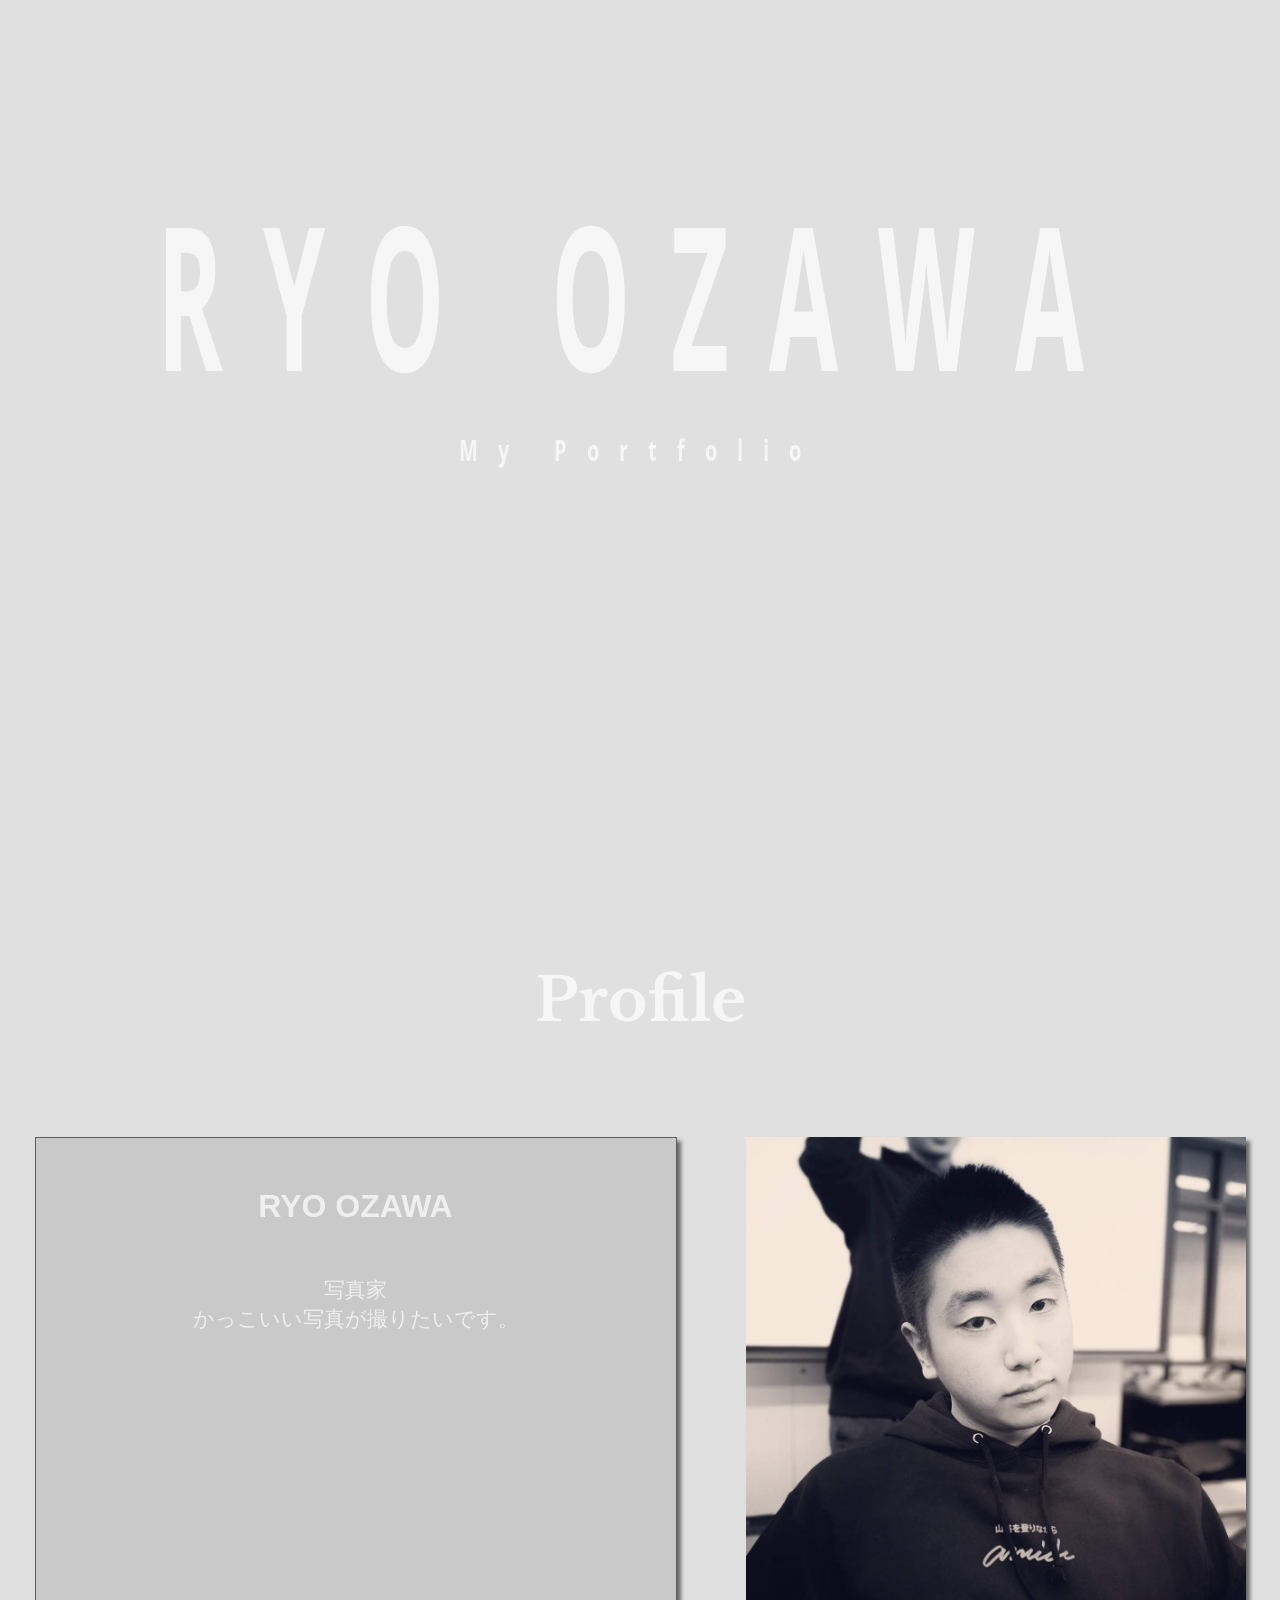
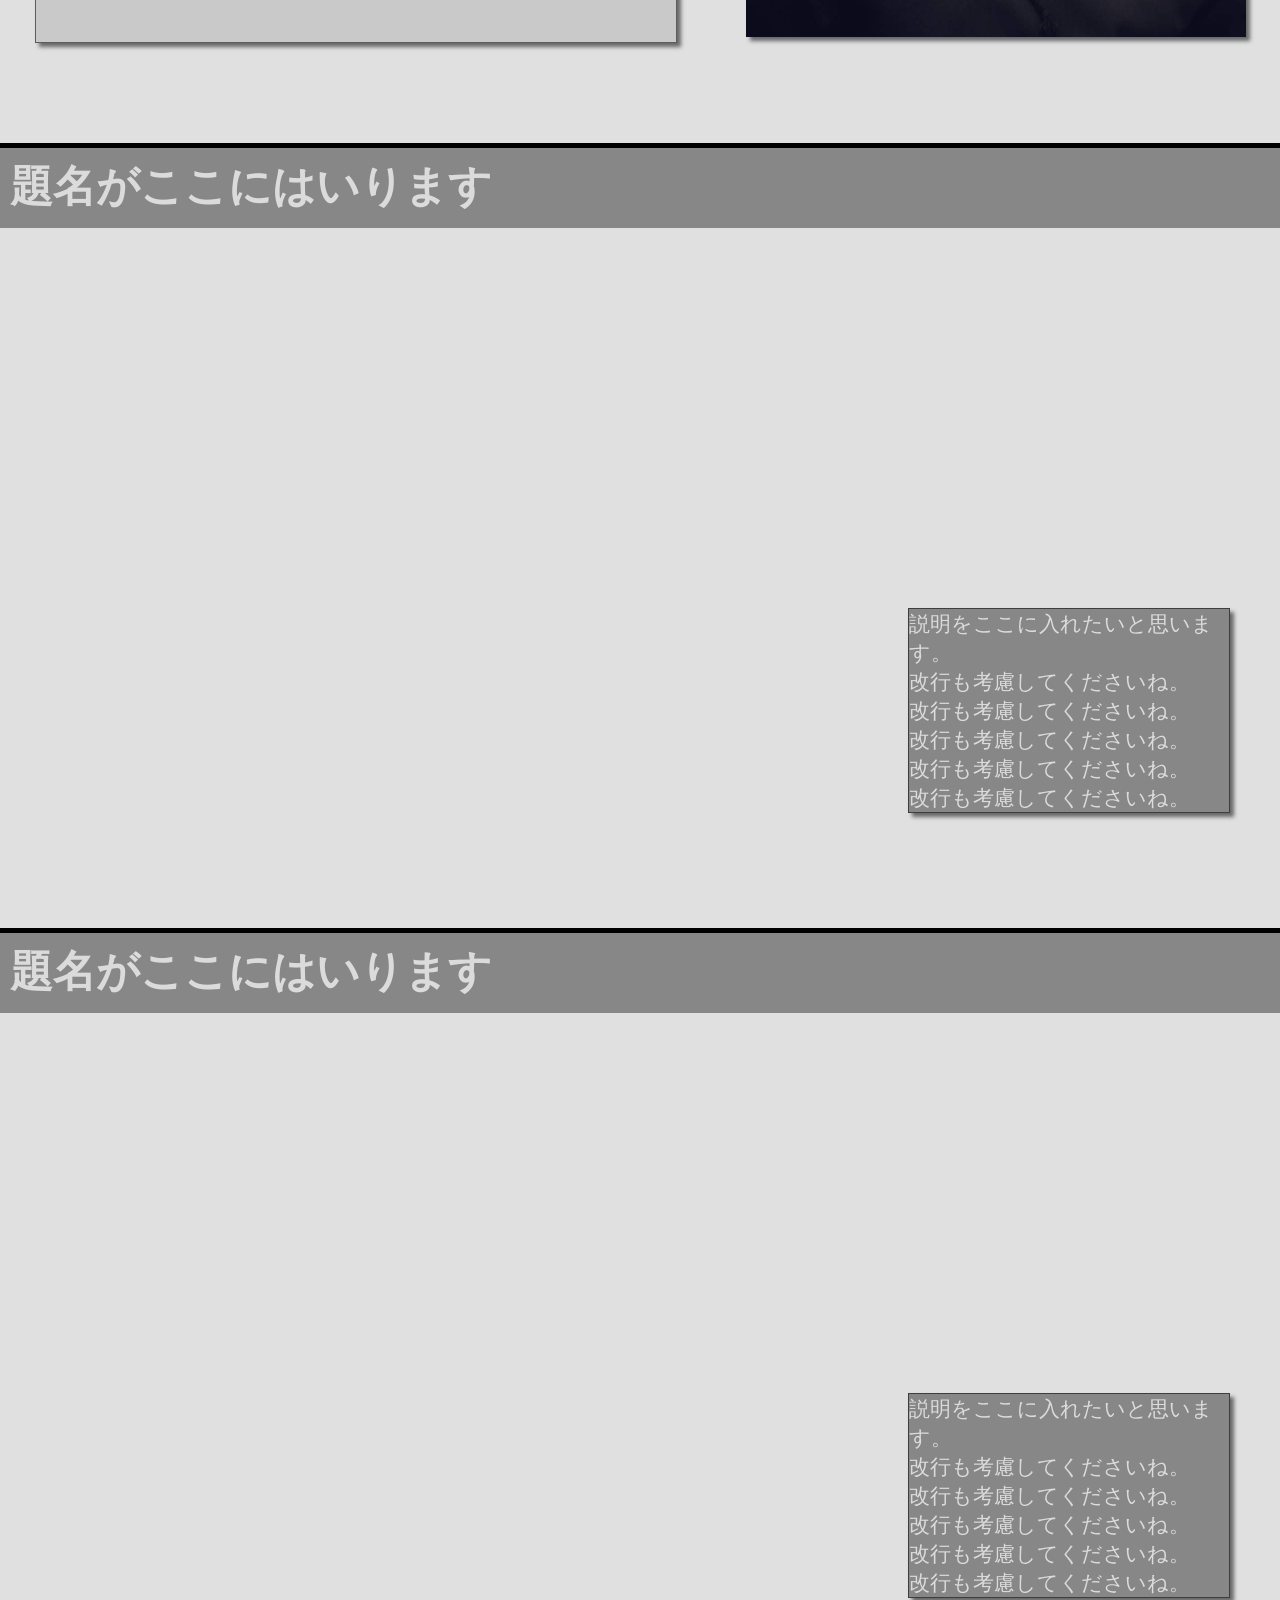
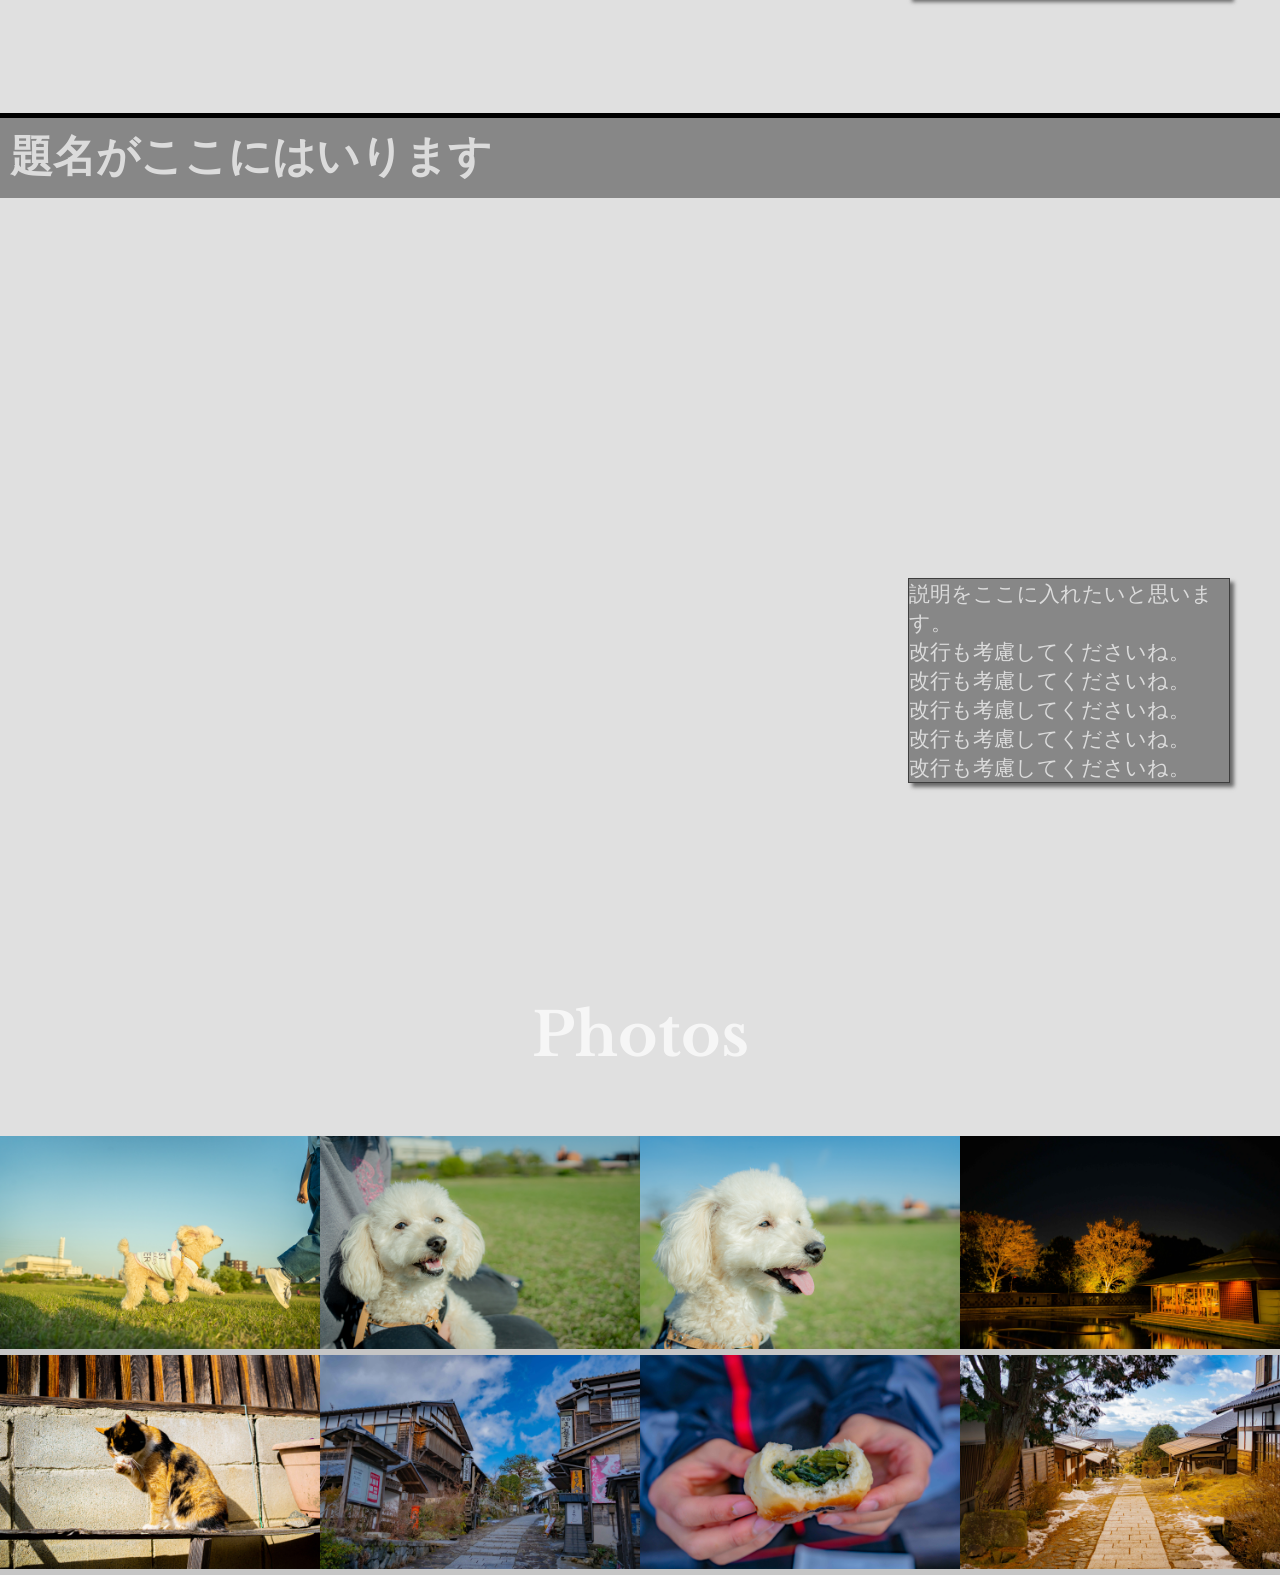
==== index.html @ caf6fca6 "test5" ====
<!DOCTYPE html>
<html lang="ja">

<head>
    <meta charset="UTF-8">
    <meta name="viewport" content="width=device-width, initial-scale=1">
    <title>Portfolio</title>
    <link rel="stylesheet" href="css/style.css">
    <link href="css/lightbox.css" rel="stylesheet" />
    <link rel="preconnect" href="https://fonts.googleapis.com">
    <link rel="preconnect" href="https://fonts.gstatic.com" crossorigin>
    <link href="https://fonts.googleapis.com/css2?family=Open+Sans+Condensed:wght@300&family=Otomanopee+One&display=swap" rel="stylesheet">
    <link rel="preconnect" href="https://fonts.googleapis.com">
<link rel="preconnect" href="https://fonts.gstatic.com" crossorigin>
<link href="https://fonts.googleapis.com/css2?family=Libre+Baskerville:ital@1&family=Open+Sans+Condensed:wght@300&family=Otomanopee+One&display=swap" rel="stylesheet">

<!-- jQuery -->
<script src="./js/jquery-3.6.0.min.js"></script>
<!-- custom script -->
    </head>

<body>
    <header>
        

    </header>
    <main>

        <div class="fixed name">
            <h1> RYO OZAWA</h1>
            <h2> My Portfolio</h2>
        </div>

        <div class="profile">
            <div class="title">
                <h1>Profile</h1>
            </div>
            <div class="contents">
                <div class="text">
                    <h2>RYO OZAWA </h2>
                    <p>写真家</p>
                    <p>かっこいい写真が撮りたいです。</p>
                </div>
                <div class="photo">
                    <img src="img/zawa_face.jpg" width="500vw" height="500vw">
                </div>
            </div>

        </div>

        <div class="fixed photo photo01">
            <h1>題名がここにはいります</h1>
                <p>説明をここに入れたいと思います。<br>改行も考慮してくださいね。<br>改行も考慮してくださいね。<br>改行も考慮してくださいね。<br>改行も考慮してくださいね。<br>改行も考慮してくださいね。</p>
        </div>

        <div class="fixed photo photo02">
            <h1>題名がここにはいります</h1>
                <p>説明をここに入れたいと思います。<br>改行も考慮してくださいね。<br>改行も考慮してくださいね。<br>改行も考慮してくださいね。<br>改行も考慮してくださいね。<br>改行も考慮してくださいね。</p>
        </div>

        <div class="fixed photo photo03">
            <h1>題名がここにはいります</h1>
                <p>説明をここに入れたいと思います。<br>改行も考慮してくださいね。<br>改行も考慮してくださいね。<br>改行も考慮してくださいね。<br>改行も考慮してくださいね。<br>改行も考慮してくださいね。</p>
        </div>

        <div class="other">
            <div class="title">
                <h1>Photos</h1>
            </div>
            <div class="flex-container">
                <section class="sec-wide">
                    <a href="img/img1.jpg" data-lightbox="image-1" data-title="My caption">
                        <img src="img/img1.jpg">
                    </a>
                </section>
                <section id="sec2">
                    <img src="img/img2.jpg">
                </section>
                <section id="sec3">
                    <img src="img/img3.jpg">
                </section>
                <section id="sec4">
                    <img src="img/img4.jpg">
                </section>
                <section id="sec5">
                    <img src="img/img5.jpg">
                </section>
                <section id="sec6">
                    <img src="img/img6.jpg">
                </section><section id="sec7">
                    <img src="img/img7.jpg">
                </section>
                <section id="sec8">
                    <img src="img/img8.jpg">
                </section>
            </div>

        </div>

    </main>

    <script src="js/vendor/jquery-3.6.0.min.js"></script>
    <script src="js/vendor/lightbox/lightbox.min.js"></script>

</body>

</html>
---- css/style.css ----
*, *::before, *::after {
    margin: 0;
    padding: 0;
}

:root {
    --dark-087: rgba(0,0,0,0.87);
    --dark-054: rgba(0,0,0,0.54);
    --dark-026: rgba(0,0,0,0.26);
    --dark-012: rgba(0,0,0,0.12);
    --light-100: rgba(255,255,255,1.00);
    --light-070: rgba(255,255,255,0.70);
    --light-030: rgba(255,255,255,0.30);
    --light-012: rgba(255,255,255,0.12);
    --back: rgba(0,0,0,0.12);

    font-family: -apple-system, BlinkMacSystemFont, "Helvetica Neue", YuGothic, "ヒラギノ角ゴ ProN W3", Hiragino Kaku Gothic ProN, Arial, "メイリオ", Meiryo, sans-serif;
    font-feature-settings: "palt";
    font-size: 16pt;
    color: var(--light-070);
}

body{

    background-color: var(--back);
}

header {

    
    
}

.fixed{

    background-attachment: fixed;

    background-repeat: no-repeat;
    background-position: 50% 25%;
    background-size: 100%;
}

.name{

    background-image:url(img/DSC03160.jpg);
    padding-bottom: 400px;
}

.name h1 {

    color: var(--light-070);
    text-align: center;
    font-size: 100px;
    padding: 150px 30px 0 30px;
    font-family: 'Open Sans Condensed', sans-serif;
    letter-spacing: 40px;
    transform: scale(1,2);
}

.name h2 {

    color: var(--light-070);
    text-align: center;
    font-size: 20px;
    margin-top: 150px;
    font-family: 'Open Sans Condensed', sans-serif;
    letter-spacing: 20px;
    transform: scale(1,1.5);

}

.Photo h1{

    padding: 60px;
}

.title h1 {

    text-align: center;
    color: var(--light-070);
    padding-top: 100px;
    font-size: 60px;

    font-family: 'Libre Baskerville', serif;
}

.photo01{

    background-image: url(img/img9.jpg);
    padding-bottom: 700px;

}

.photo02{

    background-image: url(img/img8.jpg);
    padding-bottom: 700px;

}

.photo03{

    background-image: url(img/img2.jpg);
    padding-bottom: 700px;
}

.photo h1 {

    padding: 10px;
    height: 60px;
    background-color: rgba(0, 0, 0, 0.4);
    border-width: 5px;
    border-top-style: solid;
    border-color: black;
    
}

.photo p {

    border-width: 1px;
    border-style: solid;
    border-color: var(--dark-054);
    box-shadow: 4px 4px 4px var(--dark-054);
    background-color: rgba(0, 0, 0, 0.4);
    width: 25%;
    float: right;
    margin-right: 50px;
    margin-top: 380px;
}

.flex-container{

    display: flex;
    flex-wrap: wrap;
    margin:0,18%,0;
    padding-top: 5%;

}

section{
    
    /*padding-bottom:2%;
    margin: 30px;
    border-width: 1px;
    border-style: solid;
    border-color: var(--dark-054);
    box-shadow: 4px 4px 4px var(--dark-054);*/
    background-color:var(--dark-012);
    width: 25%;
}

section img{
    width: 100%;
    padding:0;
    text-align: center;
    object-fit: cover;

}

.profile .contents{

    display: flex;
    justify-content: space-around;
    padding-top: 100px;
    padding-bottom: 100px;

}

.profile .contents .text{

    color: var(--light-070);
    width: 50%;
    text-align: center;
    border-width: 1px;
    border-style: solid;
    border-color: var(--dark-054);
    background-color: rgba(0, 0, 0, 0.1);
    box-shadow: 4px 4px 4px var(--dark-054);

}

.profile .contents .text h2{

    padding: 50px;
}

.profile img {

    box-shadow: 4px 4px 4px var(--dark-054);
}

.profile .contents .photo{


}
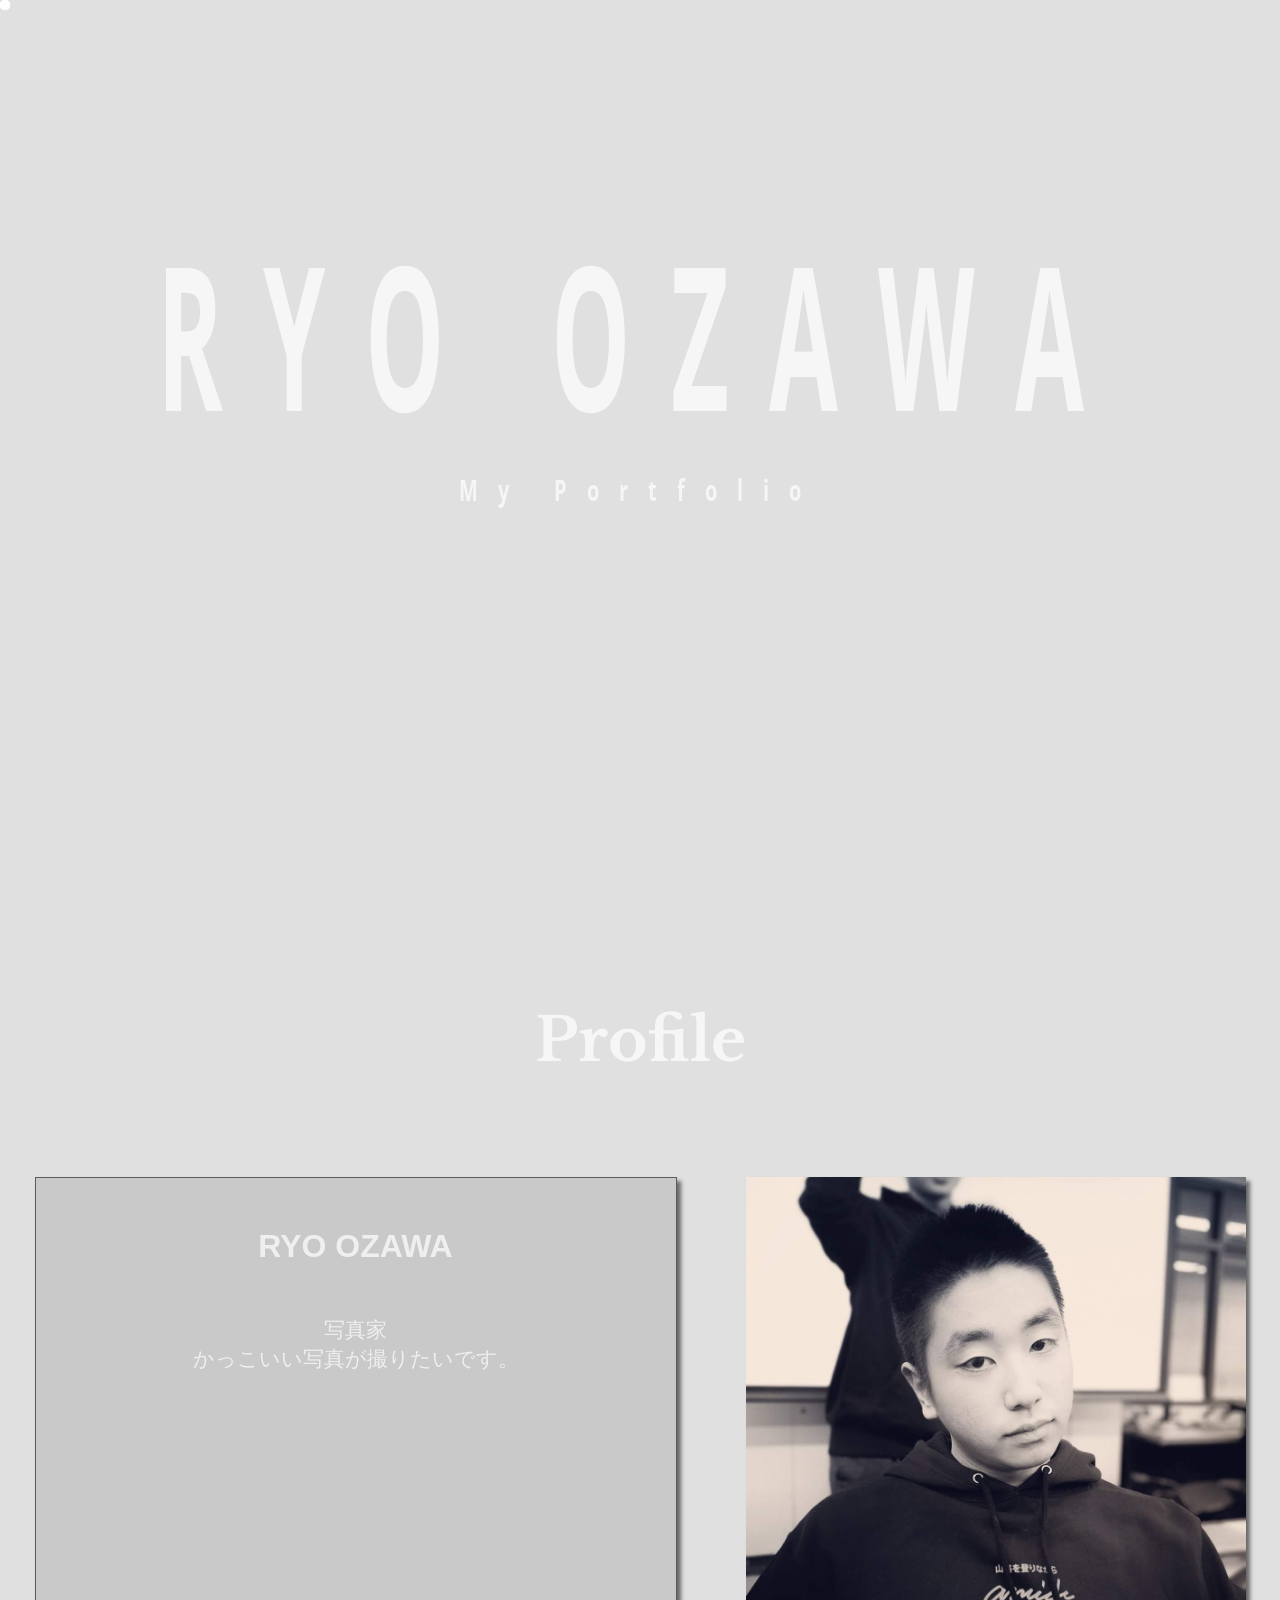
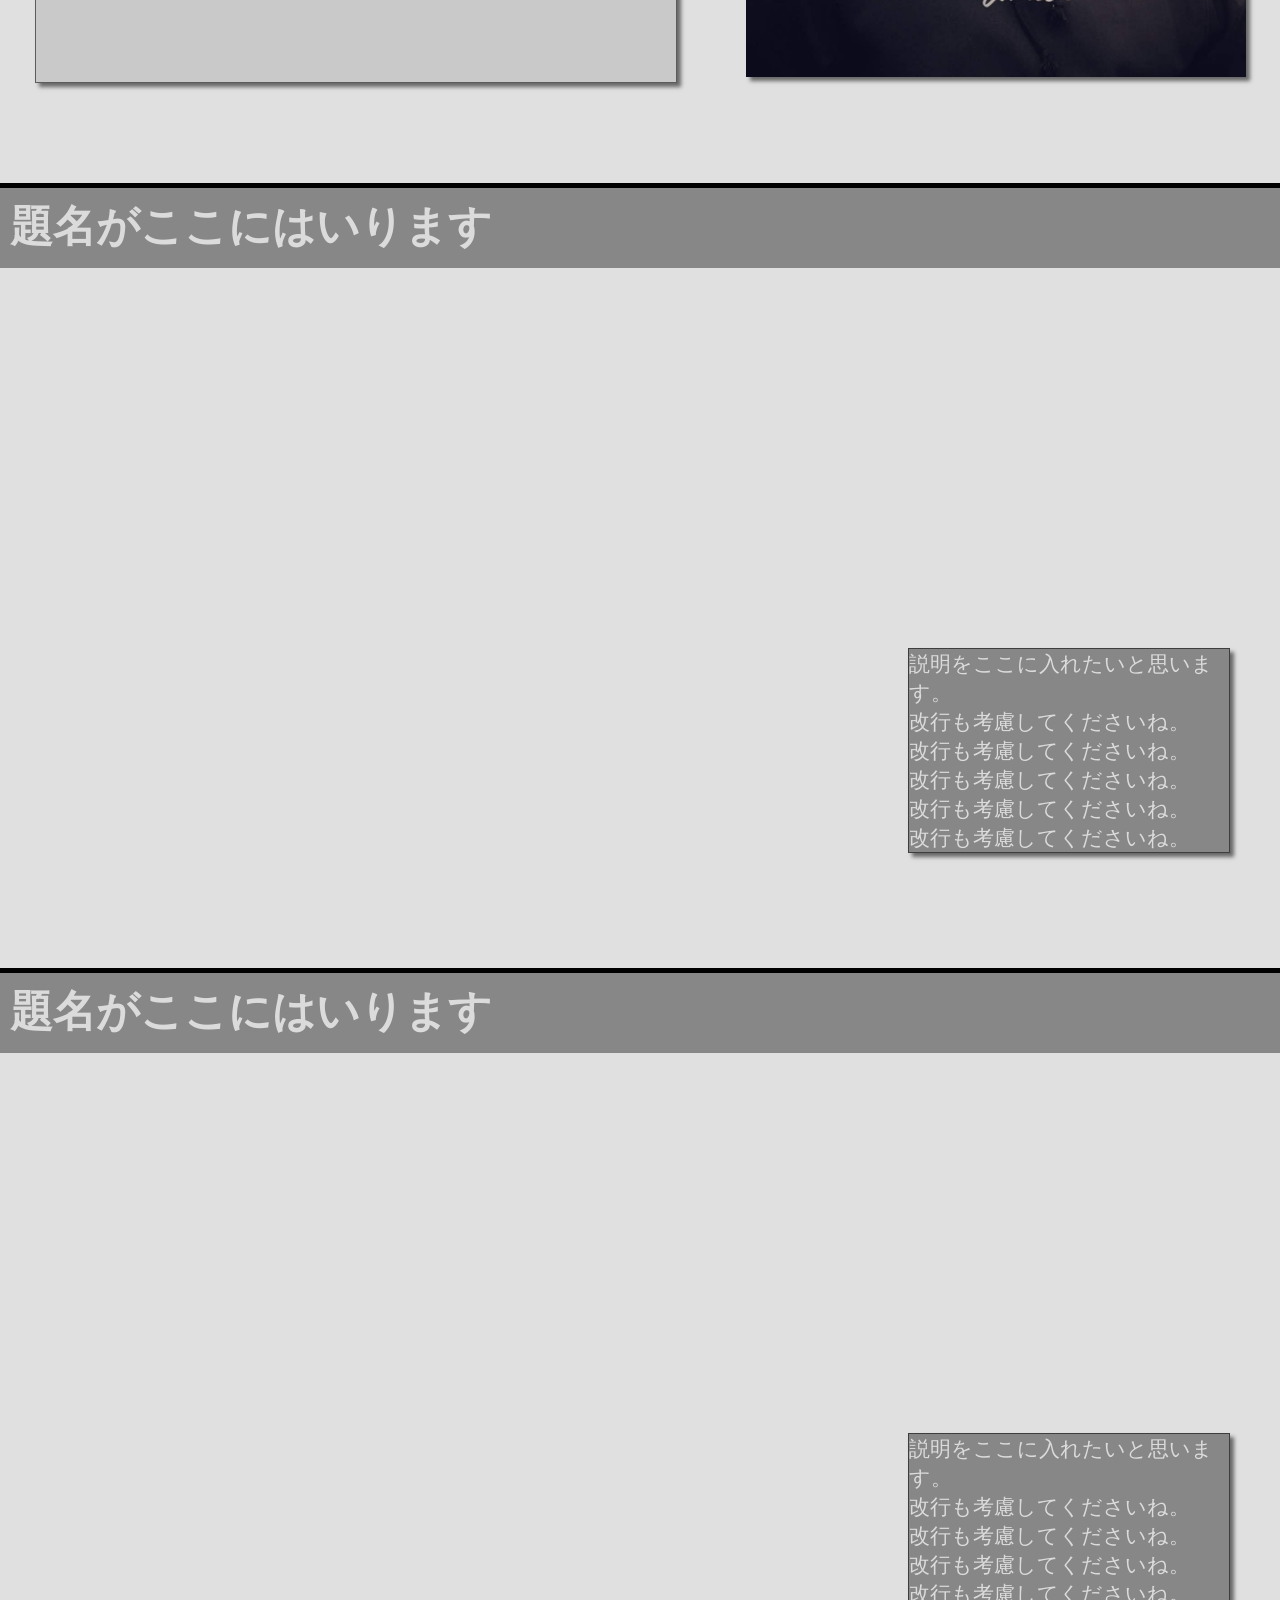
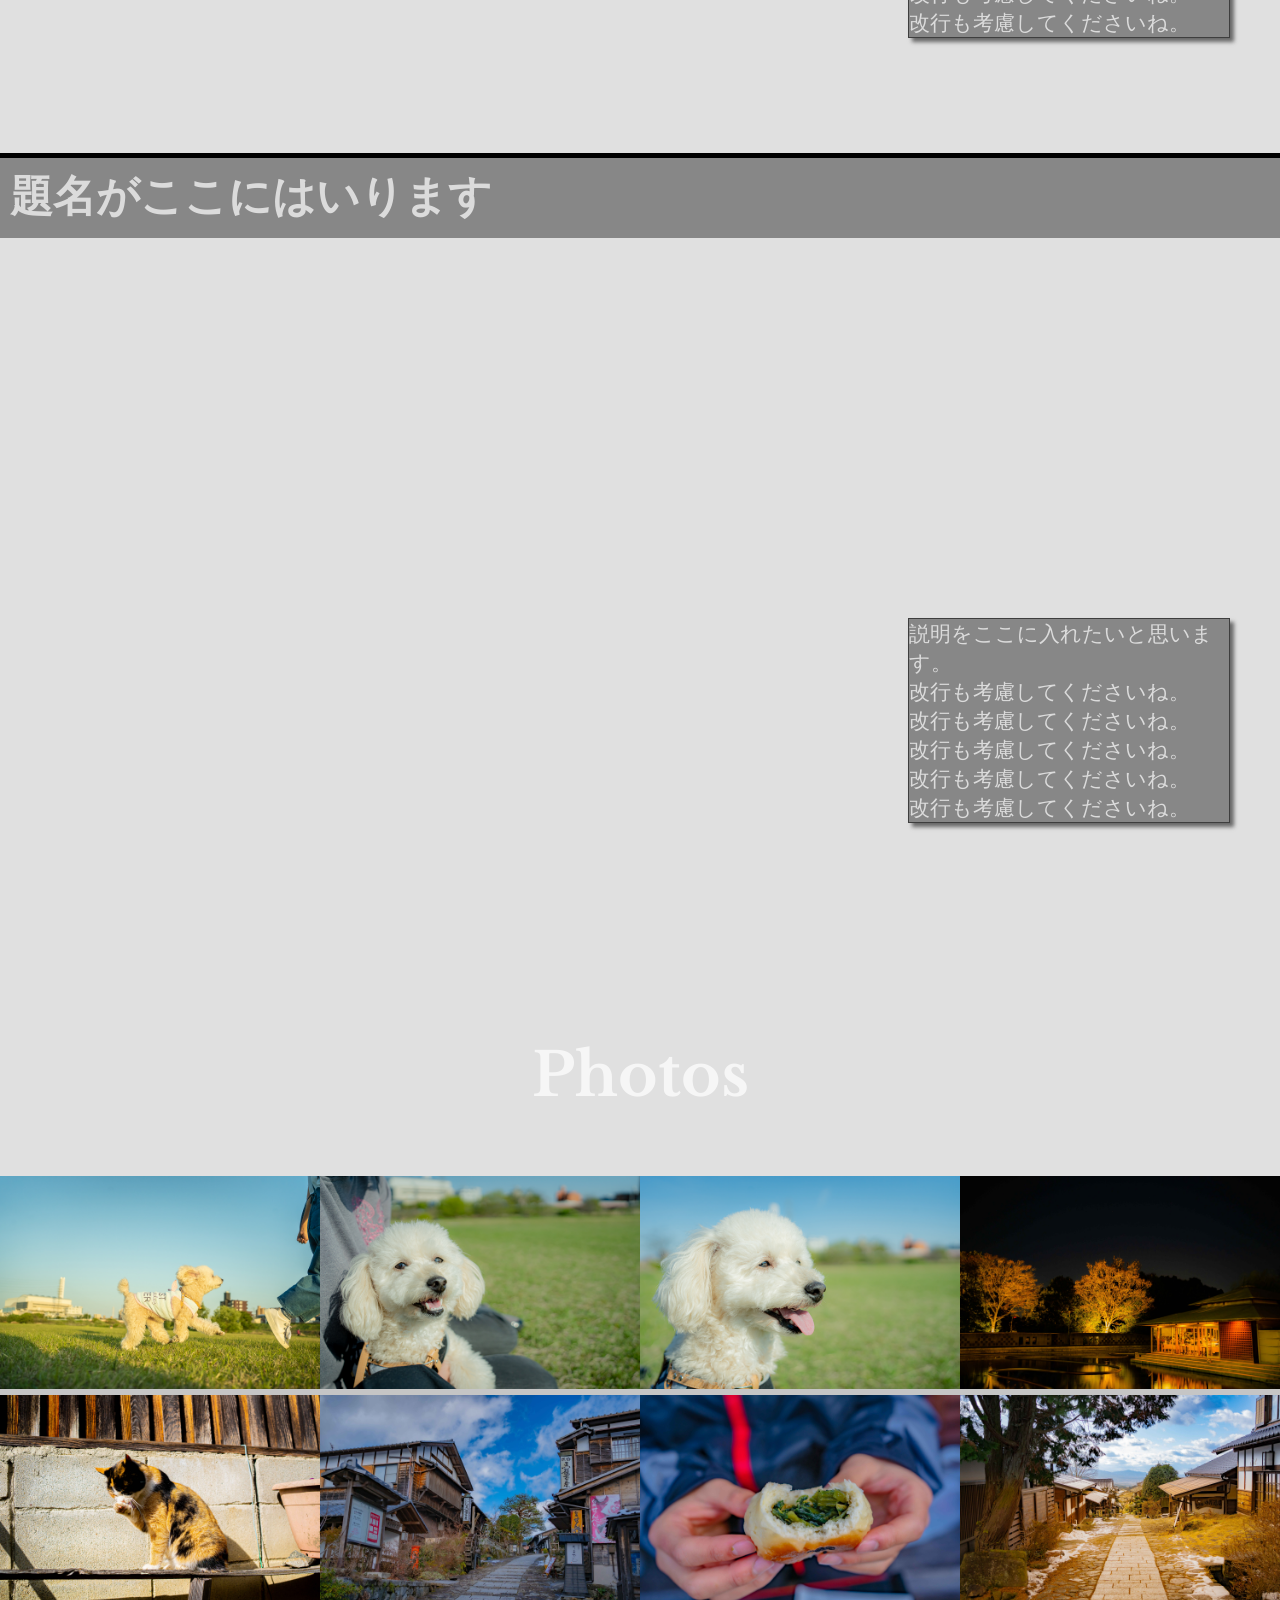
==== commit 81c0c178: "test6" ====
--- a/index.html
+++ b/index.html
@@ -13,6 +13,7 @@
     <link rel="preconnect" href="https://fonts.googleapis.com">
 <link rel="preconnect" href="https://fonts.gstatic.com" crossorigin>
 <link href="https://fonts.googleapis.com/css2?family=Libre+Baskerville:ital@1&family=Open+Sans+Condensed:wght@300&family=Otomanopee+One&display=swap" rel="stylesheet">
+<script src="./js/main.js"></script>
 
 <!-- jQuery -->
 <script src="./js/jquery-3.6.0.min.js"></script>
@@ -25,6 +26,17 @@
 
     </header>
     <main>
+
+        <div id="loder">
+            <div class="sk-chase">
+                <div class="sk-chase-dot"></div>
+                <div class="sk-chase-dot"></div>
+                <div class="sk-chase-dot"></div>
+                <div class="sk-chase-dot"></div>
+                <div class="sk-chase-dot"></div>
+                <div class="sk-chase-dot"></div>
+              </div>
+        </div>
 
         <div class="fixed name">
             <h1> RYO OZAWA</h1>
@@ -69,29 +81,43 @@
             </div>
             <div class="flex-container">
                 <section class="sec-wide">
-                    <a href="img/img1.jpg" data-lightbox="image-1" data-title="My caption">
+                    <a href="img/img1.jpg" data-lightbox="image" data-title="mocha">
                         <img src="img/img1.jpg">
                     </a>
                 </section>
                 <section id="sec2">
-                    <img src="img/img2.jpg">
+                    <a href="img/img2.jpg" data-lightbox="image" data-title="mocha">
+                        <img src="img/img2.jpg">
+                    </a>
                 </section>
                 <section id="sec3">
-                    <img src="img/img3.jpg">
+                    <a href="img/img3.jpg" data-lightbox="image" data-title="mocha">
+                        <img src="img/img3.jpg">
+                    </a>
                 </section>
                 <section id="sec4">
-                    <img src="img/img4.jpg">
+                    <a href="img/img4.jpg" data-lightbox="image" data-title="mocha">
+                        <img src="img/img4.jpg">
+                    </a>
                 </section>
                 <section id="sec5">
-                    <img src="img/img5.jpg">
+                    <a href="img/img5.jpg" data-lightbox="image" data-title="mocha">
+                        <img src="img/img5.jpg">
+                    </a>
                 </section>
                 <section id="sec6">
-                    <img src="img/img6.jpg">
+                    <a href="img/img6.jpg" data-lightbox="image" data-title="mocha">
+                        <img src="img/img6.jpg">
+                    </a>
                 </section><section id="sec7">
-                    <img src="img/img7.jpg">
+                    <a href="img/img7.jpg" data-lightbox="image" data-title="mocha">
+                        <img src="img/img7.jpg">
+                    </a>
                 </section>
                 <section id="sec8">
-                    <img src="img/img8.jpg">
+                    <a href="img/img8.jpg" data-lightbox="image" data-title="mocha">
+                        <img src="img/img8.jpg">
+                    </a>
                 </section>
             </div>
 
@@ -99,8 +125,8 @@
 
     </main>
 
-    <script src="js/vendor/jquery-3.6.0.min.js"></script>
-    <script src="js/vendor/lightbox/lightbox.min.js"></script>
+    <script src="js/jquery-3.6.0.min.js"></script>
+    <script src="js/lightbox.js"></script>
 
 </body>
 
--- a/css/style.css
+++ b/css/style.css
@@ -42,7 +42,7 @@
 
 .name{
 
-    background-image:url(img/DSC03160.jpg);
+    background-image:url(../img/DSC03160.jpg);
     padding-bottom: 400px;
 }
 
@@ -86,21 +86,21 @@
 
 .photo01{
 
-    background-image: url(img/img9.jpg);
+    background-image: url(../img/img9.jpg);
     padding-bottom: 700px;
 
 }
 
 .photo02{
 
-    background-image: url(img/img8.jpg);
+    background-image: url(../img/img8.jpg);
     padding-bottom: 700px;
 
 }
 
 .photo03{
 
-    background-image: url(img/img2.jpg);
+    background-image: url(../img/img2.jpg);
     padding-bottom: 700px;
 }
 
@@ -189,7 +189,80 @@
     box-shadow: 4px 4px 4px var(--dark-054);
 }
 
-.profile .contents .photo{
-
-
-}
+/*animation*/
+
+@keyframes fadeOut {
+    from {
+        opacity: 1;
+    }
+    to {
+        display: none;
+        opacity: 0;
+        z-index: -1;
+    }
+}
+
+#loader {
+    width: 100%;
+    height: 100vh;
+    background-color: #00c2bc;
+}
+
+#loader.loaded {
+    animation: fadeOut 3s forwards;
+}
+
+.sk-chase {
+    width: 40px;
+    height: 40px;
+    position: relative;
+    animation: sk-chase 2.5s infinite linear both;
+  }
+  
+  .sk-chase-dot {
+    width: 100%;
+    height: 100%;
+    position: absolute;
+    left: 0;
+    top: 0; 
+    animation: sk-chase-dot 2.0s infinite ease-in-out both; 
+  }
+  
+  .sk-chase-dot:before {
+    content: '';
+    display: block;
+    width: 25%;
+    height: 25%;
+    background-color: #fff;
+    border-radius: 100%;
+    animation: sk-chase-dot-before 2.0s infinite ease-in-out both; 
+  }
+  
+  .sk-chase-dot:nth-child(1) { animation-delay: -1.1s; }
+  .sk-chase-dot:nth-child(2) { animation-delay: -1.0s; }
+  .sk-chase-dot:nth-child(3) { animation-delay: -0.9s; }
+  .sk-chase-dot:nth-child(4) { animation-delay: -0.8s; }
+  .sk-chase-dot:nth-child(5) { animation-delay: -0.7s; }
+  .sk-chase-dot:nth-child(6) { animation-delay: -0.6s; }
+  .sk-chase-dot:nth-child(1):before { animation-delay: -1.1s; }
+  .sk-chase-dot:nth-child(2):before { animation-delay: -1.0s; }
+  .sk-chase-dot:nth-child(3):before { animation-delay: -0.9s; }
+  .sk-chase-dot:nth-child(4):before { animation-delay: -0.8s; }
+  .sk-chase-dot:nth-child(5):before { animation-delay: -0.7s; }
+  .sk-chase-dot:nth-child(6):before { animation-delay: -0.6s; }
+  
+  @keyframes sk-chase {
+    100% { transform: rotate(360deg); } 
+  }
+  
+  @keyframes sk-chase-dot {
+    80%, 100% { transform: rotate(360deg); } 
+  }
+  
+  @keyframes sk-chase-dot-before {
+    50% {
+      transform: scale(0.4); 
+    } 100%, 0% {
+      transform: scale(1.0); 
+    } 
+  }
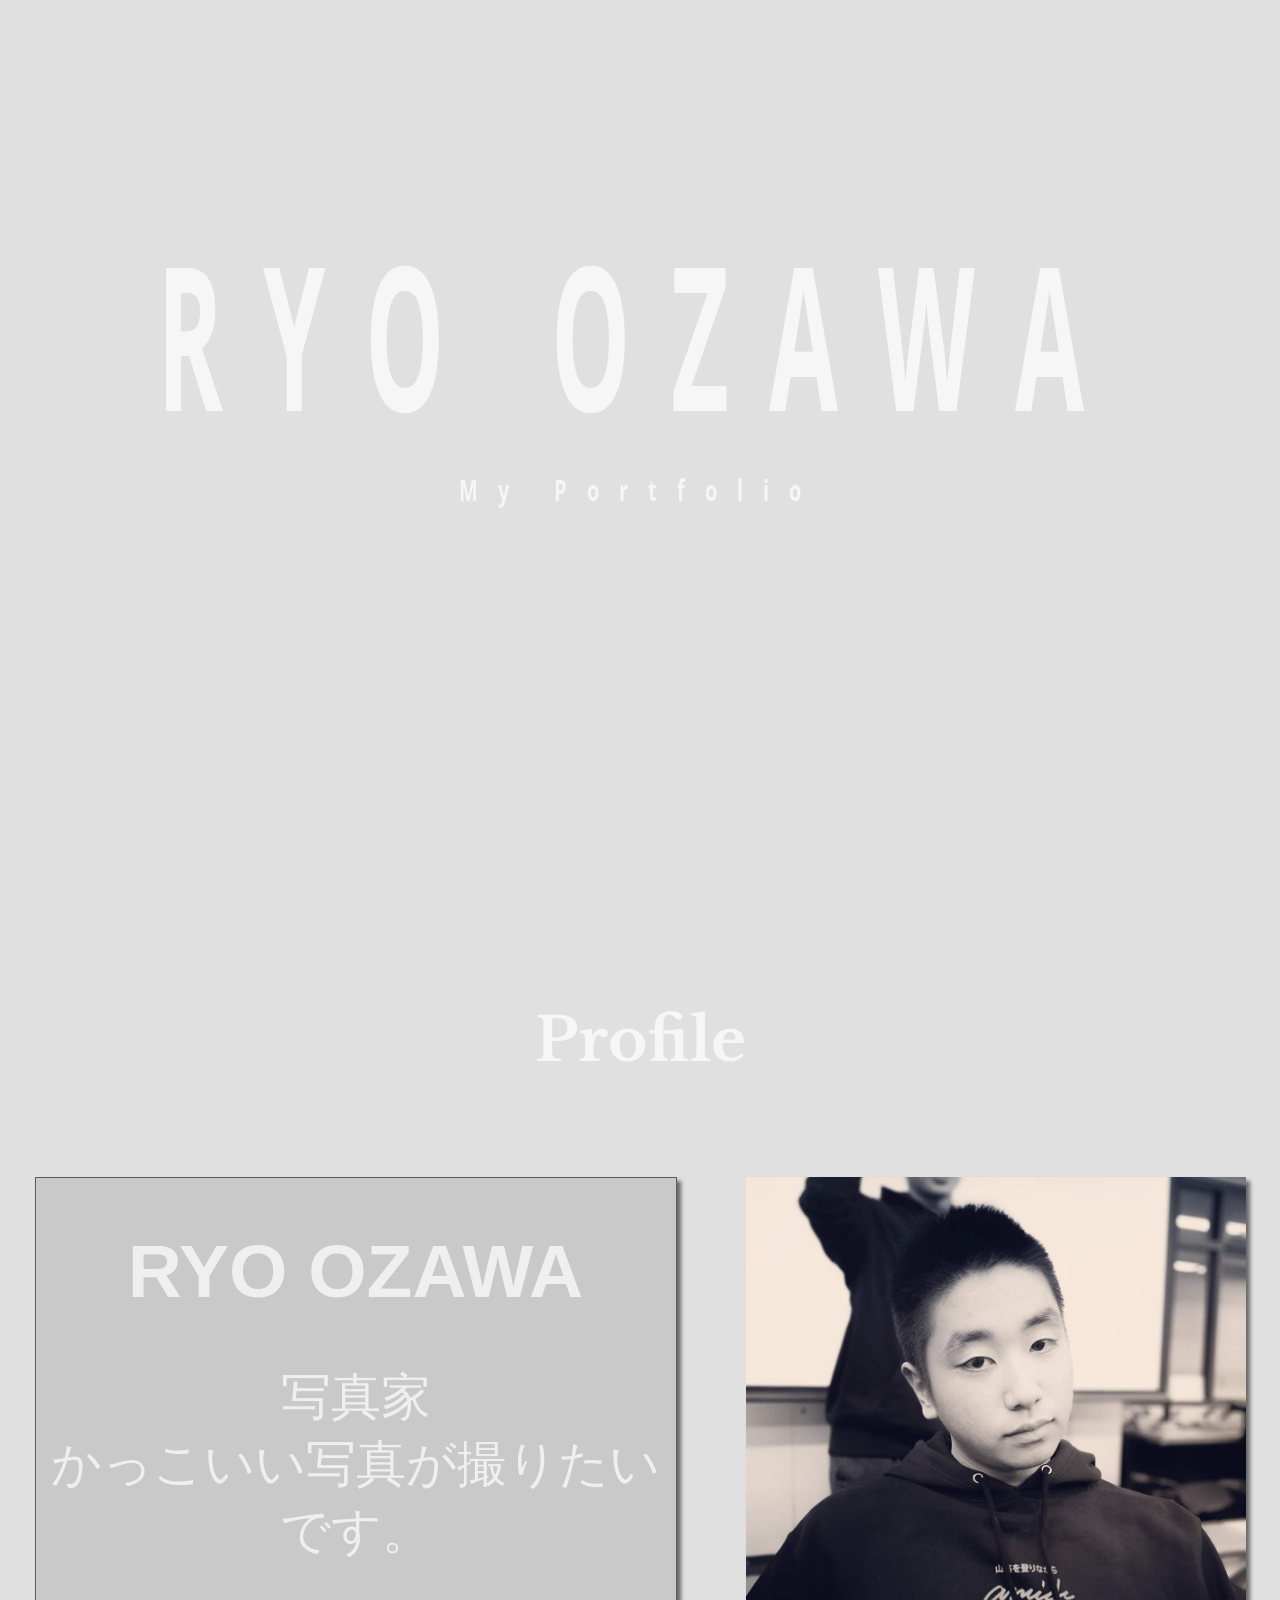
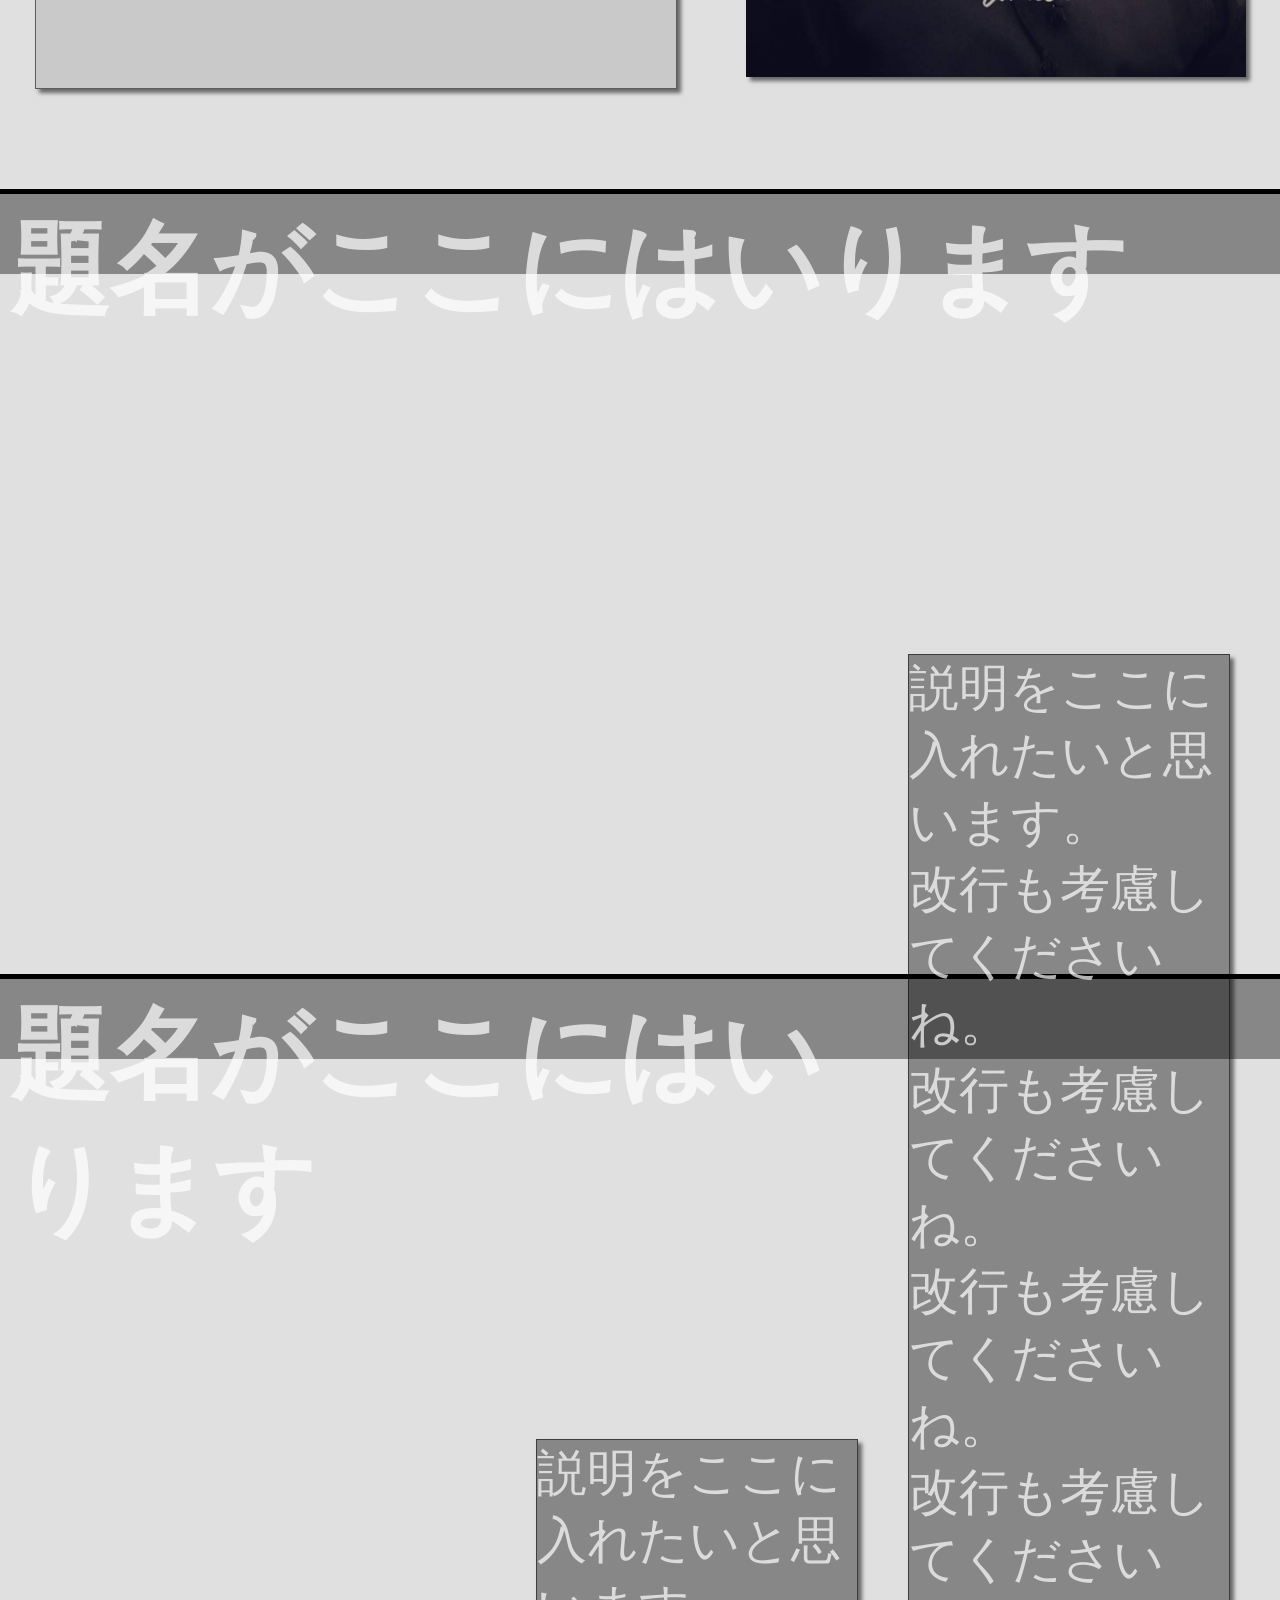
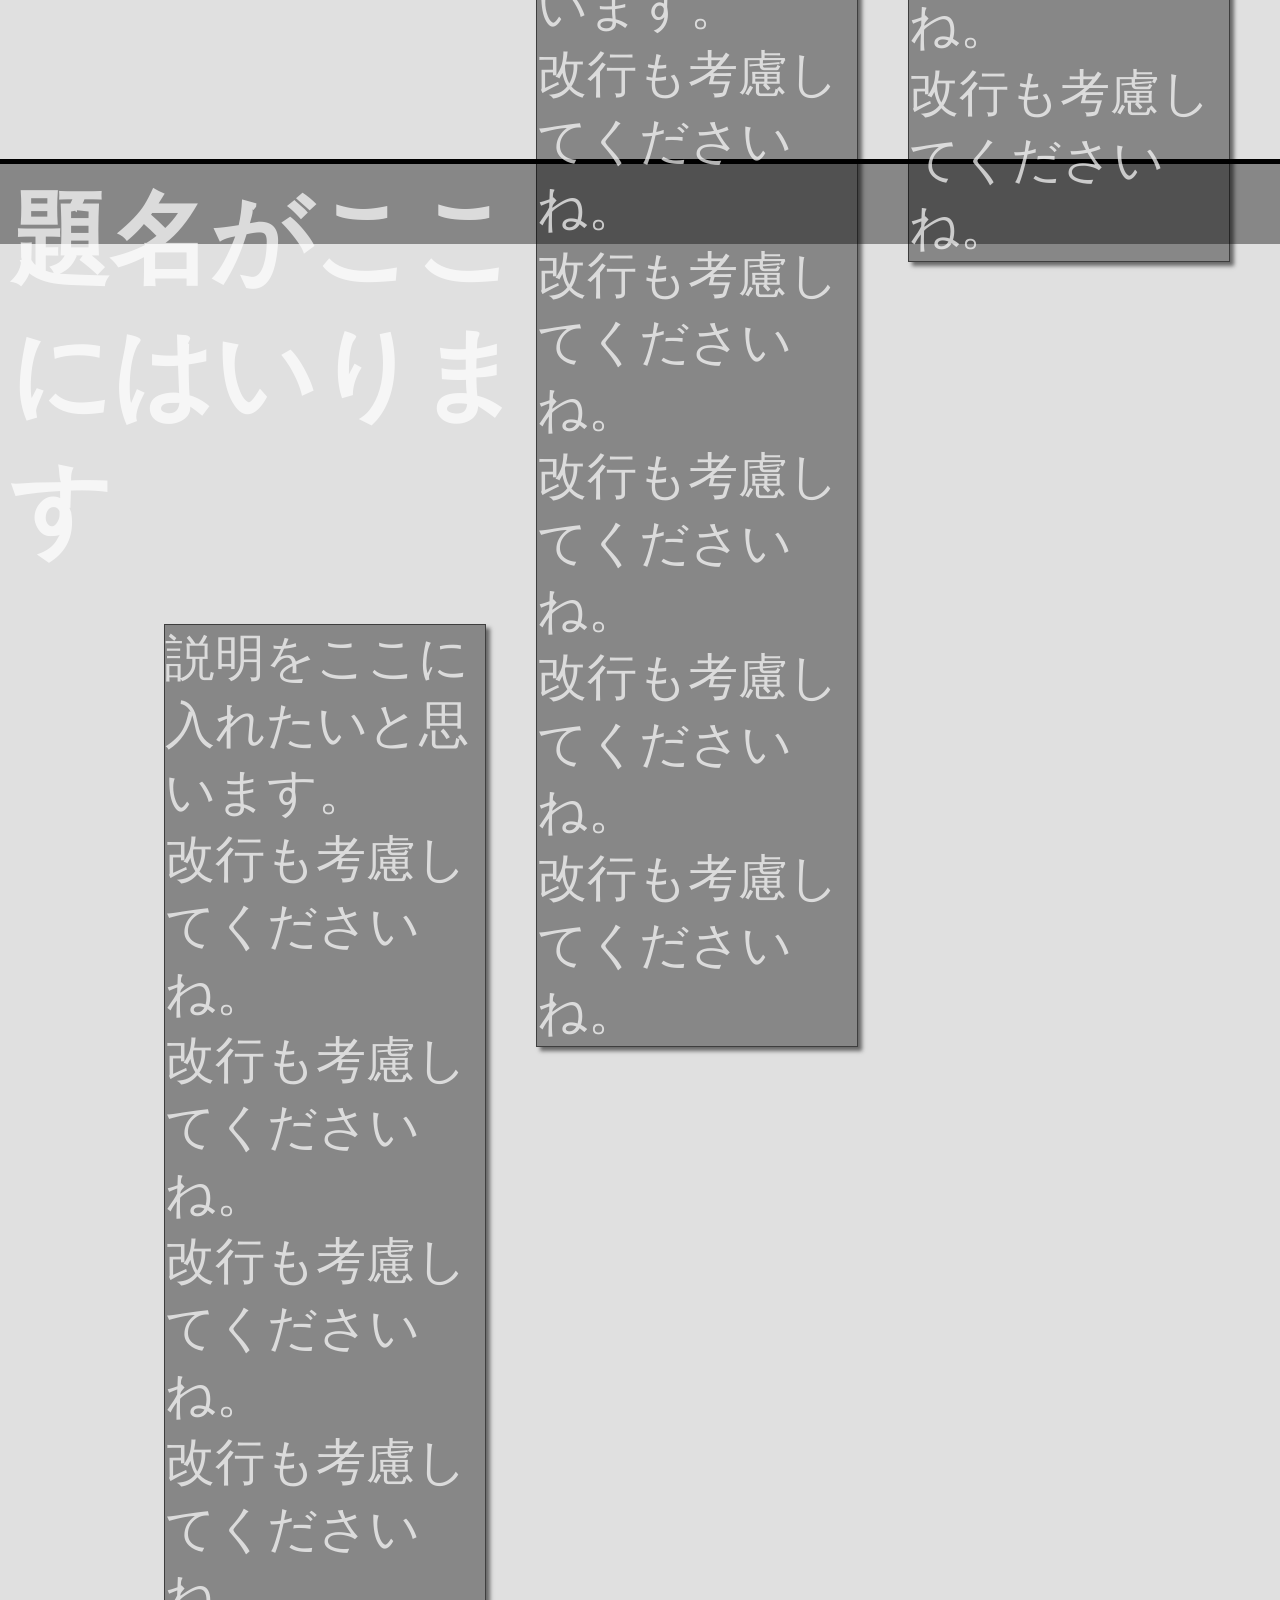
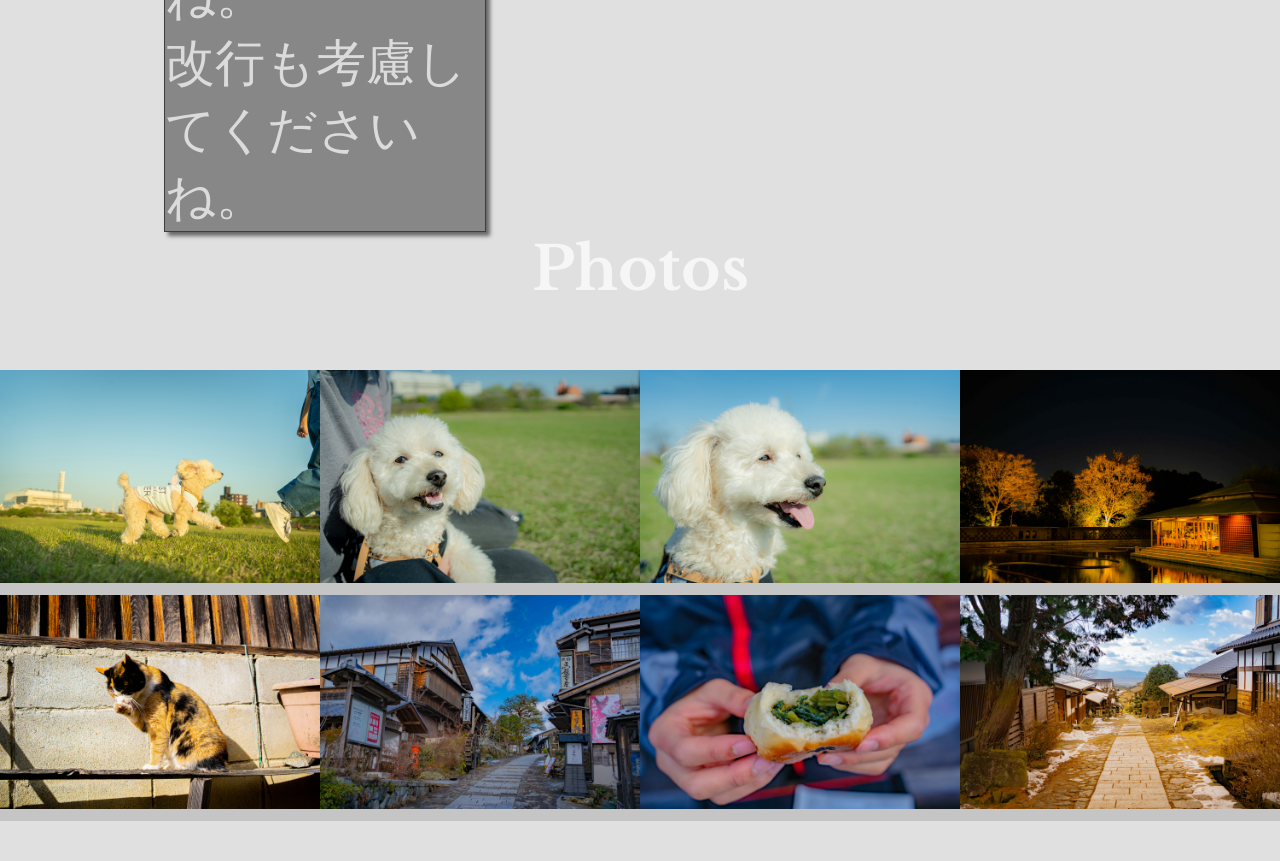
==== commit 2b7b1456: "test7" ====
--- a/index.html
+++ b/index.html
@@ -22,106 +22,118 @@
 
 <body>
     <header>
+
+        <div id="loder">
+            
+        </div>
         
 
     </header>
     <main>
 
-        <div id="loder">
-            <div class="sk-chase">
-                <div class="sk-chase-dot"></div>
-                <div class="sk-chase-dot"></div>
-                <div class="sk-chase-dot"></div>
-                <div class="sk-chase-dot"></div>
-                <div class="sk-chase-dot"></div>
-                <div class="sk-chase-dot"></div>
-              </div>
-        </div>
+        <div id="loader-bg"> 
+            <div id="loader">
+                <div class="sk-chase">
+                    <div class="sk-chase-dot"></div>
+                    <div class="sk-chase-dot"></div>
+                    <div class="sk-chase-dot"></div>
+                    <div class="sk-chase-dot"></div>
+                    <div class="sk-chase-dot"></div>
+                    <div class="sk-chase-dot"></div>
+                  </div>
+              <p>Loading...</p>
+            </div>
+          </div>
+          <div id="contents">
 
-        <div class="fixed name">
-            <h1> RYO OZAWA</h1>
-            <h2> My Portfolio</h2>
-        </div>
-
-        <div class="profile">
-            <div class="title">
-                <h1>Profile</h1>
+            <div class="fixed name">
+                <h1> RYO OZAWA</h1>
+                <h2> My Portfolio</h2>
             </div>
-            <div class="contents">
-                <div class="text">
-                    <h2>RYO OZAWA </h2>
-                    <p>写真家</p>
-                    <p>かっこいい写真が撮りたいです。</p>
+    
+            <div class="profile">
+                <div class="title">
+                    <h1>Profile</h1>
                 </div>
-                <div class="photo">
-                    <img src="img/zawa_face.jpg" width="500vw" height="500vw">
+                <div class="contents">
+                    <div class="text">
+                        <h2>RYO OZAWA </h2>
+                        <p>写真家</p>
+                        <p>かっこいい写真が撮りたいです。</p>
+                    </div>
+                    <div class="photo">
+                        <img src="img/zawa_face.jpg" width="500vw" height="500vw">
+                    </div>
                 </div>
+    
+            </div>
+    
+            <div class="fixed photo photo01">
+                <h1>題名がここにはいります</h1>
+                    <p>説明をここに入れたいと思います。<br>改行も考慮してくださいね。<br>改行も考慮してくださいね。<br>改行も考慮してくださいね。<br>改行も考慮してくださいね。<br>改行も考慮してくださいね。</p>
+            </div>
+    
+            <div class="fixed photo photo02">
+                <h1>題名がここにはいります</h1>
+                    <p>説明をここに入れたいと思います。<br>改行も考慮してくださいね。<br>改行も考慮してくださいね。<br>改行も考慮してくださいね。<br>改行も考慮してくださいね。<br>改行も考慮してくださいね。</p>
+            </div>
+    
+            <div class="fixed photo photo03">
+                <h1>題名がここにはいります</h1>
+                    <p>説明をここに入れたいと思います。<br>改行も考慮してくださいね。<br>改行も考慮してくださいね。<br>改行も考慮してくださいね。<br>改行も考慮してくださいね。<br>改行も考慮してくださいね。</p>
+            </div>
+    
+            <div class="other">
+                <div class="title">
+                    <h1>Photos</h1>
+                </div>
+                <div class="flex-container">
+                    <section class="sec-wide">
+                        <a href="img/img1.jpg" data-lightbox="image" data-title="mocha">
+                            <img src="img/img1.jpg">
+                        </a>
+                    </section>
+                    <section id="sec2">
+                        <a href="img/img2.jpg" data-lightbox="image" data-title="mocha">
+                            <img src="img/img2.jpg">
+                        </a>
+                    </section>
+                    <section id="sec3">
+                        <a href="img/img3.jpg" data-lightbox="image" data-title="mocha">
+                            <img src="img/img3.jpg">
+                        </a>
+                    </section>
+                    <section id="sec4">
+                        <a href="img/img4.jpg" data-lightbox="image" data-title="mocha">
+                            <img src="img/img4.jpg">
+                        </a>
+                    </section>
+                    <section id="sec5">
+                        <a href="img/img5.jpg" data-lightbox="image" data-title="mocha">
+                            <img src="img/img5.jpg">
+                        </a>
+                    </section>
+                    <section id="sec6">
+                        <a href="img/img6.jpg" data-lightbox="image" data-title="mocha">
+                            <img src="img/img6.jpg">
+                        </a>
+                    </section><section id="sec7">
+                        <a href="img/img7.jpg" data-lightbox="image" data-title="mocha">
+                            <img src="img/img7.jpg">
+                        </a>
+                    </section>
+                    <section id="sec8">
+                        <a href="img/img8.jpg" data-lightbox="image" data-title="mocha">
+                            <img src="img/img8.jpg">
+                        </a>
+                    </section>
+                </div>
+    
             </div>
 
-        </div>
+          </div>
 
-        <div class="fixed photo photo01">
-            <h1>題名がここにはいります</h1>
-                <p>説明をここに入れたいと思います。<br>改行も考慮してくださいね。<br>改行も考慮してくださいね。<br>改行も考慮してくださいね。<br>改行も考慮してくださいね。<br>改行も考慮してくださいね。</p>
-        </div>
-
-        <div class="fixed photo photo02">
-            <h1>題名がここにはいります</h1>
-                <p>説明をここに入れたいと思います。<br>改行も考慮してくださいね。<br>改行も考慮してくださいね。<br>改行も考慮してくださいね。<br>改行も考慮してくださいね。<br>改行も考慮してくださいね。</p>
-        </div>
-
-        <div class="fixed photo photo03">
-            <h1>題名がここにはいります</h1>
-                <p>説明をここに入れたいと思います。<br>改行も考慮してくださいね。<br>改行も考慮してくださいね。<br>改行も考慮してくださいね。<br>改行も考慮してくださいね。<br>改行も考慮してくださいね。</p>
-        </div>
-
-        <div class="other">
-            <div class="title">
-                <h1>Photos</h1>
-            </div>
-            <div class="flex-container">
-                <section class="sec-wide">
-                    <a href="img/img1.jpg" data-lightbox="image" data-title="mocha">
-                        <img src="img/img1.jpg">
-                    </a>
-                </section>
-                <section id="sec2">
-                    <a href="img/img2.jpg" data-lightbox="image" data-title="mocha">
-                        <img src="img/img2.jpg">
-                    </a>
-                </section>
-                <section id="sec3">
-                    <a href="img/img3.jpg" data-lightbox="image" data-title="mocha">
-                        <img src="img/img3.jpg">
-                    </a>
-                </section>
-                <section id="sec4">
-                    <a href="img/img4.jpg" data-lightbox="image" data-title="mocha">
-                        <img src="img/img4.jpg">
-                    </a>
-                </section>
-                <section id="sec5">
-                    <a href="img/img5.jpg" data-lightbox="image" data-title="mocha">
-                        <img src="img/img5.jpg">
-                    </a>
-                </section>
-                <section id="sec6">
-                    <a href="img/img6.jpg" data-lightbox="image" data-title="mocha">
-                        <img src="img/img6.jpg">
-                    </a>
-                </section><section id="sec7">
-                    <a href="img/img7.jpg" data-lightbox="image" data-title="mocha">
-                        <img src="img/img7.jpg">
-                    </a>
-                </section>
-                <section id="sec8">
-                    <a href="img/img8.jpg" data-lightbox="image" data-title="mocha">
-                        <img src="img/img8.jpg">
-                    </a>
-                </section>
-            </div>
-
-        </div>
+        
 
     </main>
 
--- a/css/style.css
+++ b/css/style.css
@@ -23,12 +23,6 @@
 body{
 
     background-color: var(--back);
-}
-
-header {
-
-    
-    
 }
 
 .fixed{
@@ -266,3 +260,32 @@
       transform: scale(1.0); 
     } 
   }
+
+  #loader-bg {
+  display: none;
+  position: fixed;
+  width: 100%;
+  height: 100%;
+  top: 0px;
+  left: 0px;
+  background: #fff;
+  z-index: 1;
+}
+#loader {
+  display: none;
+  position: fixed;
+  top: 50%;
+  left: 50%;
+  width: 200px;
+  height: 200px;
+  margin-top: -100px;
+  margin-left: -100px;
+  text-align: center;
+  color: #fff;
+  z-index: 2;
+}
+#contents{
+  width:100%;
+  font-size:50px;
+  margin: 40px auto;
+}
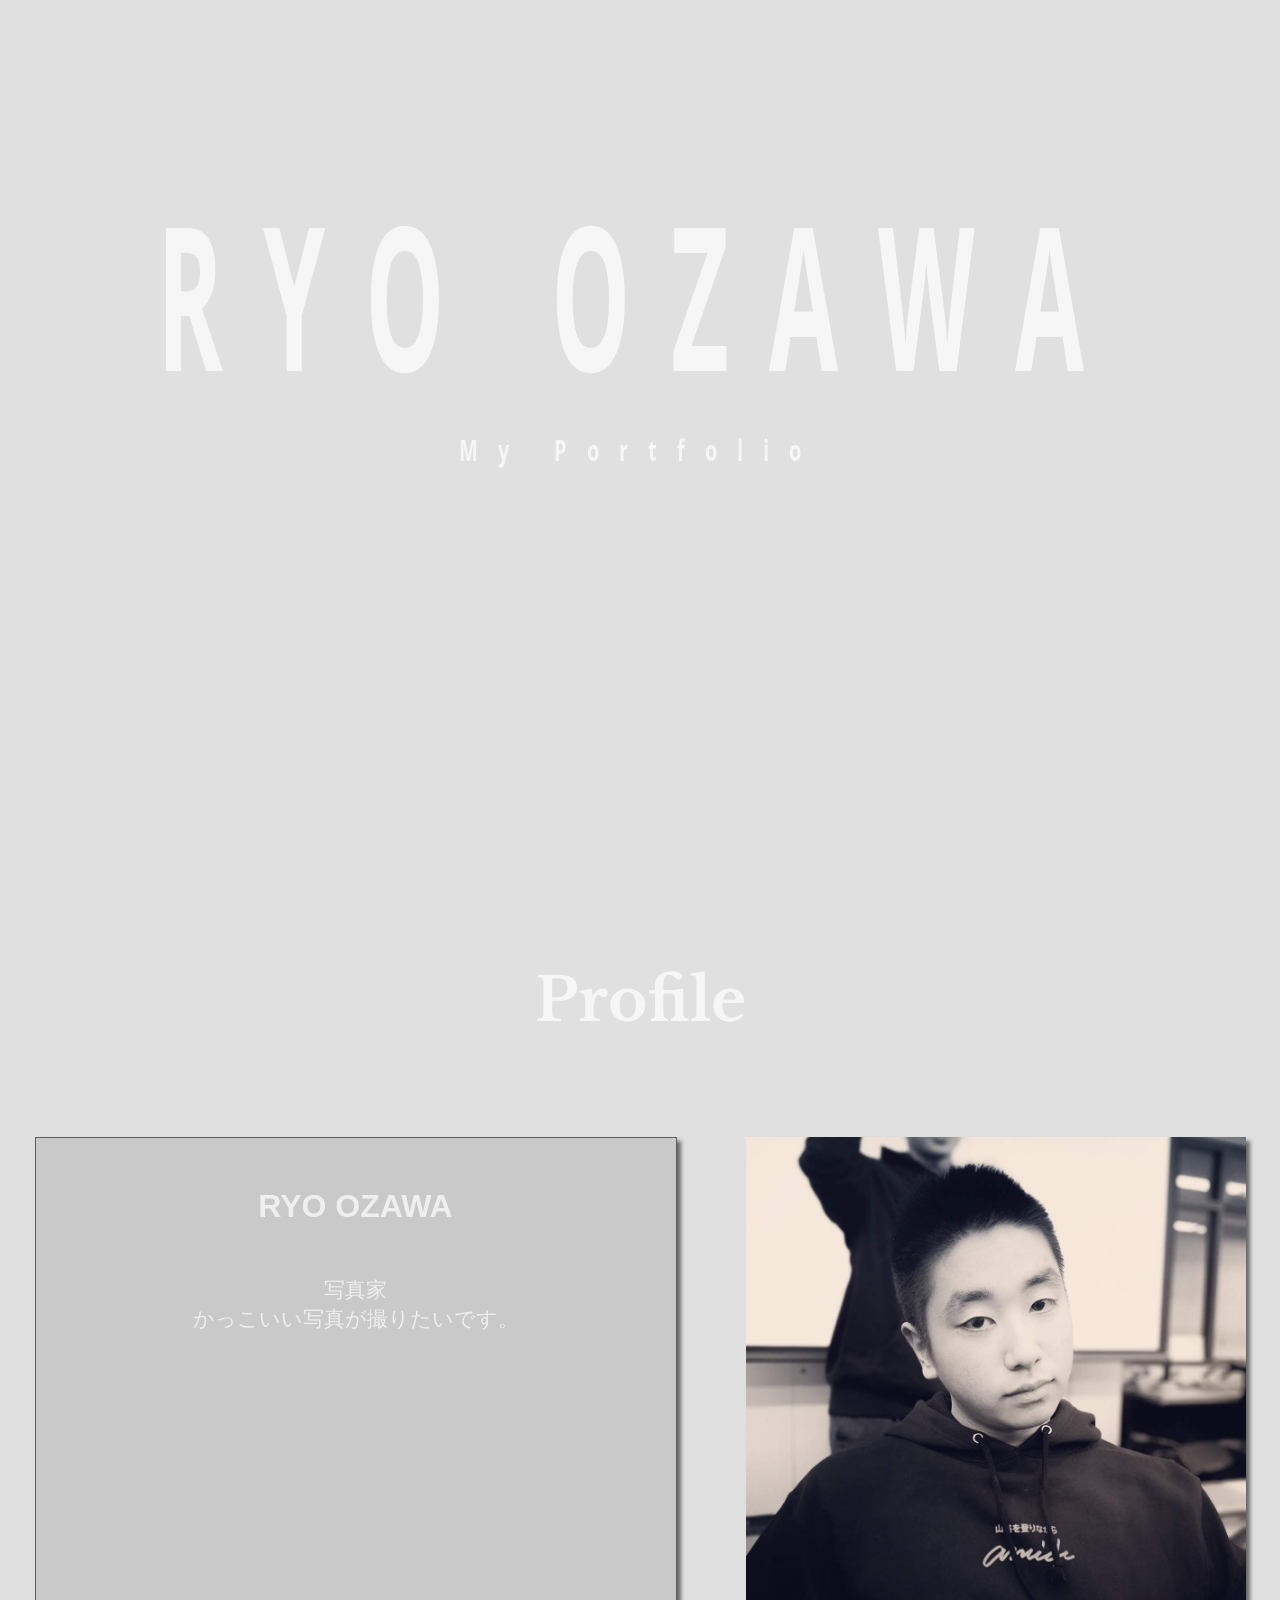
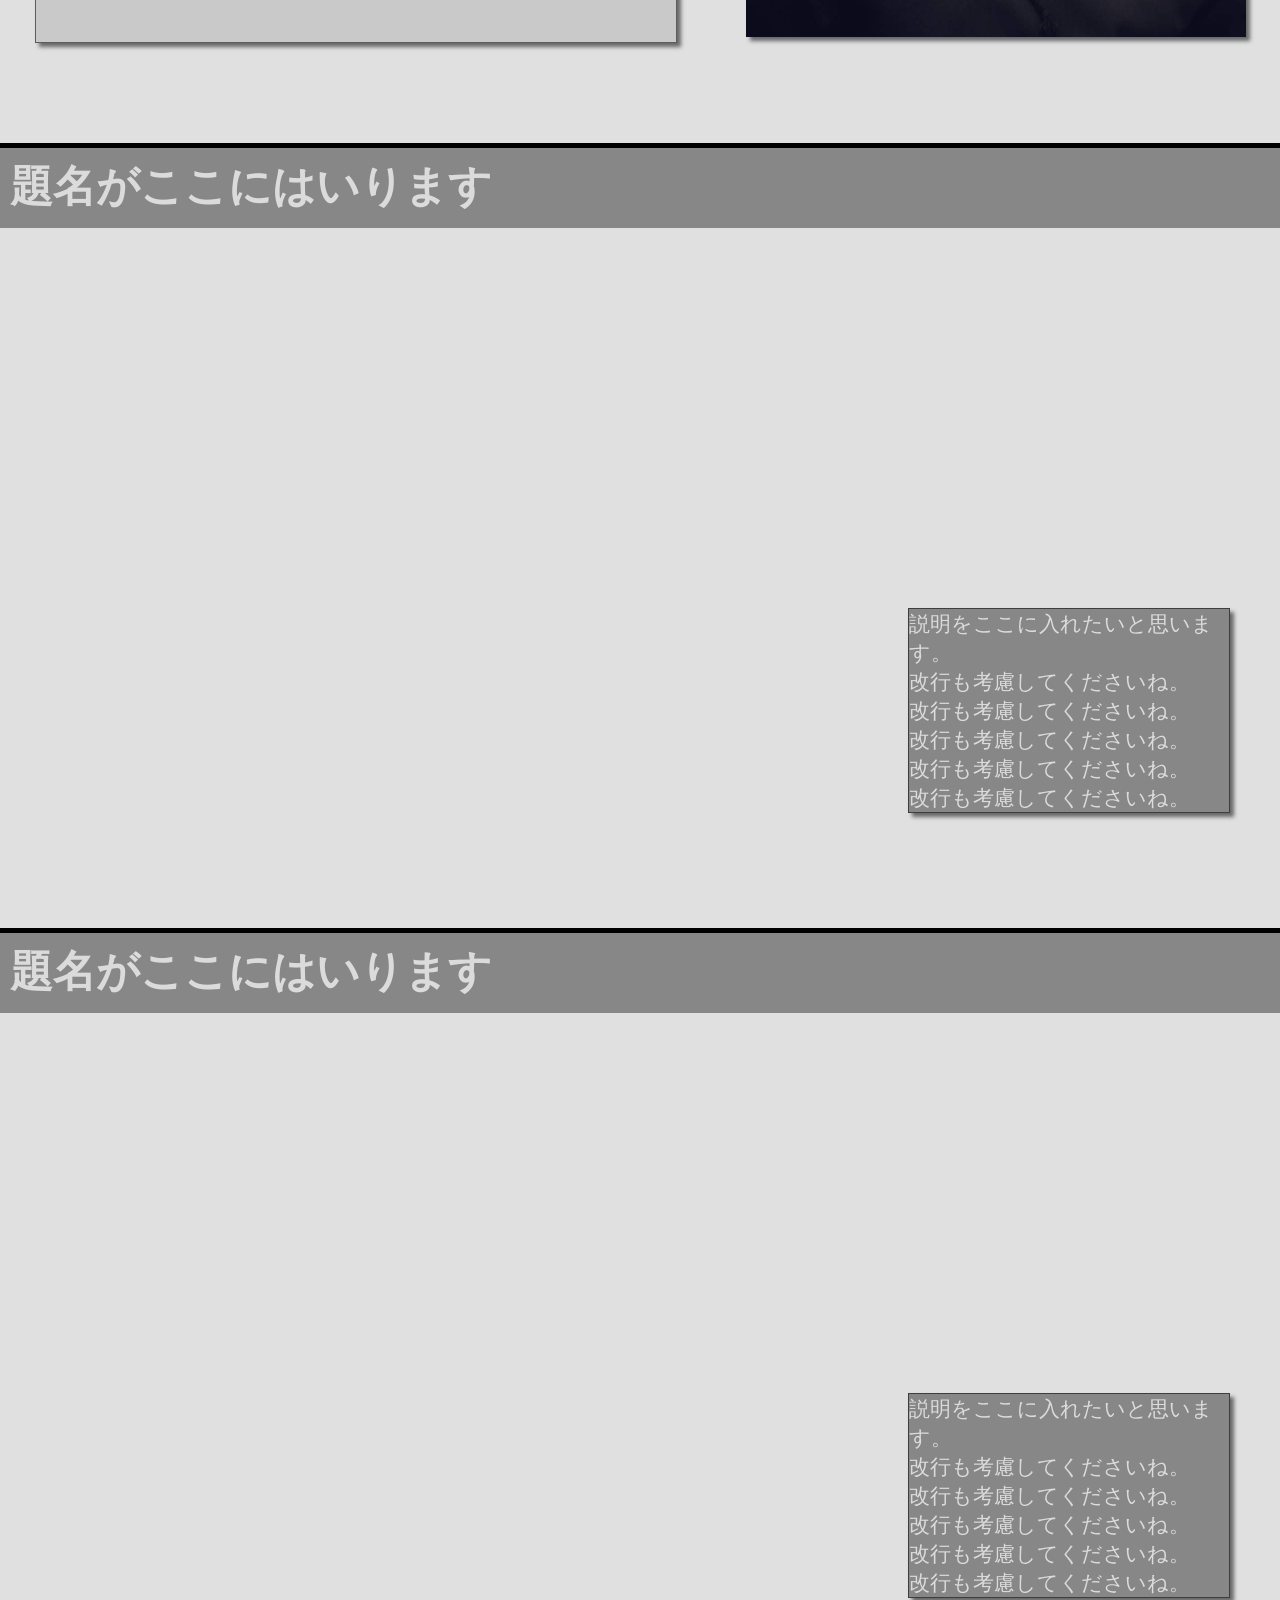
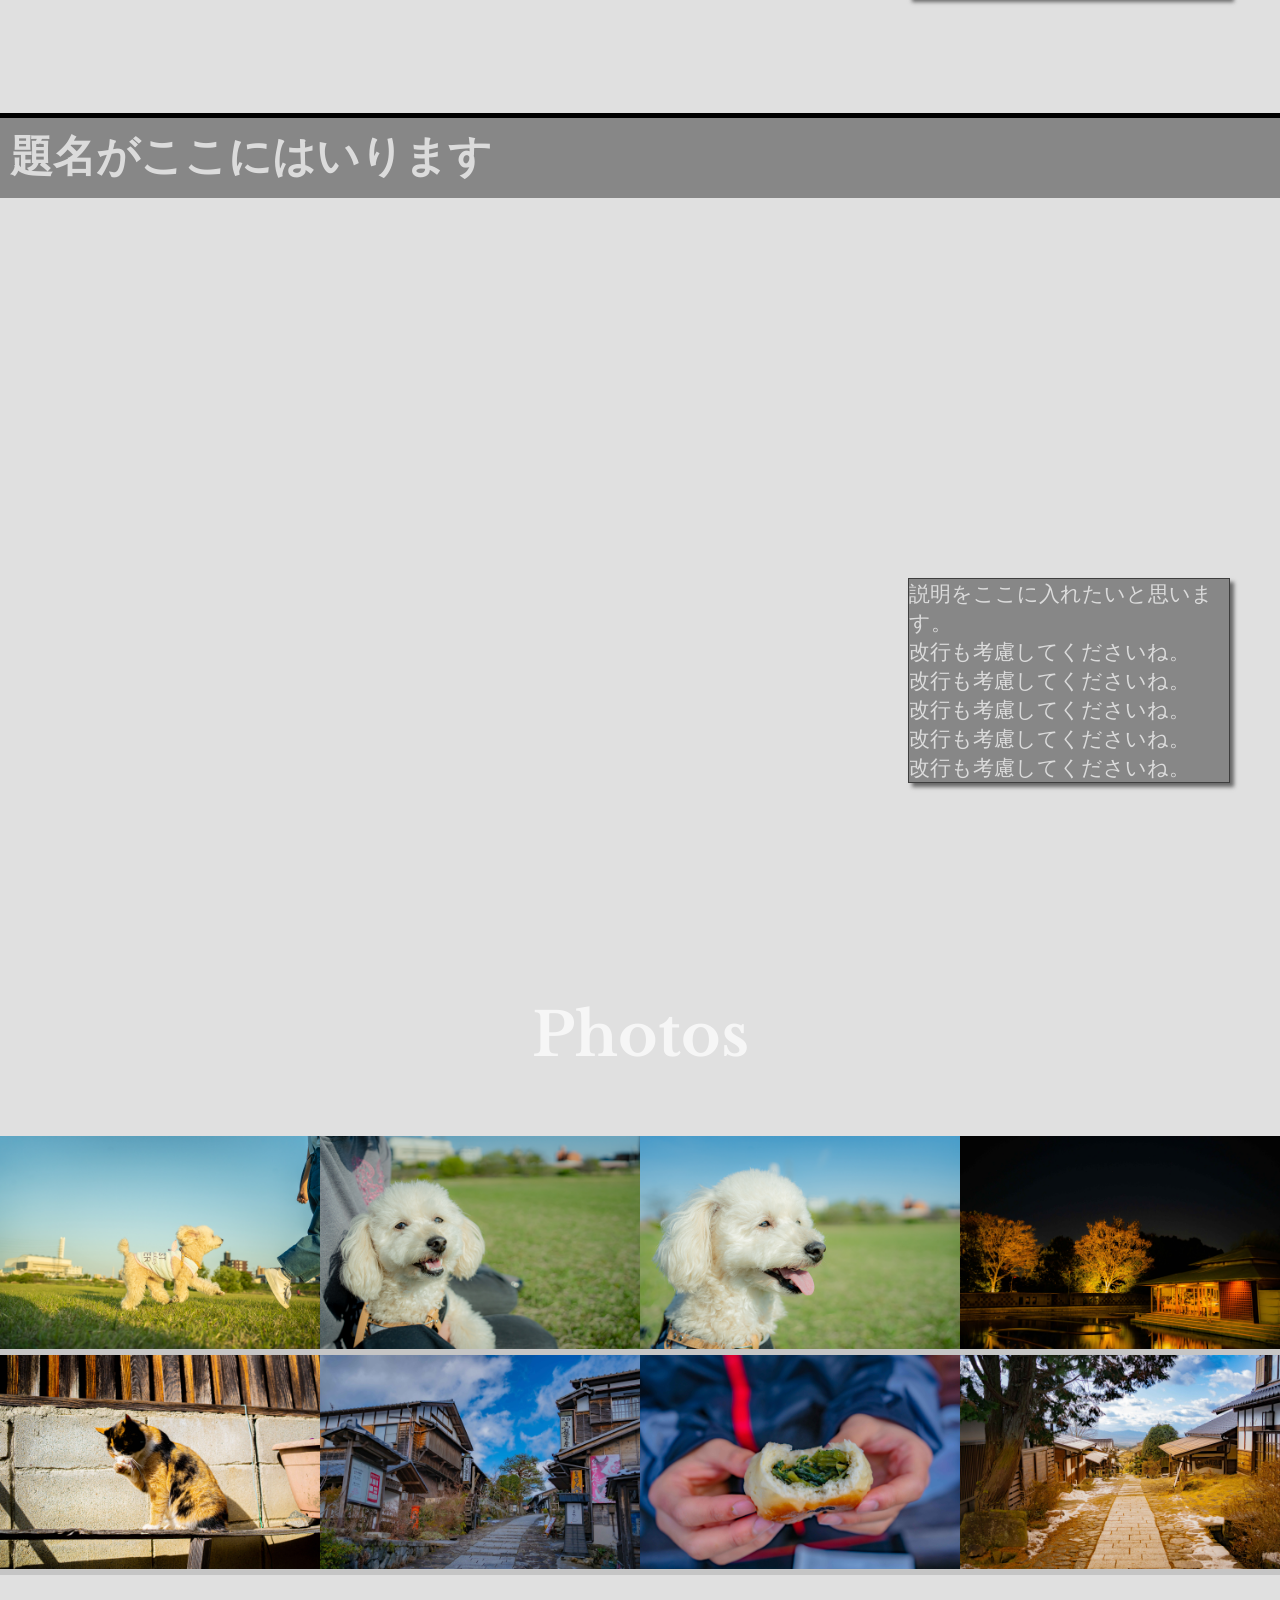
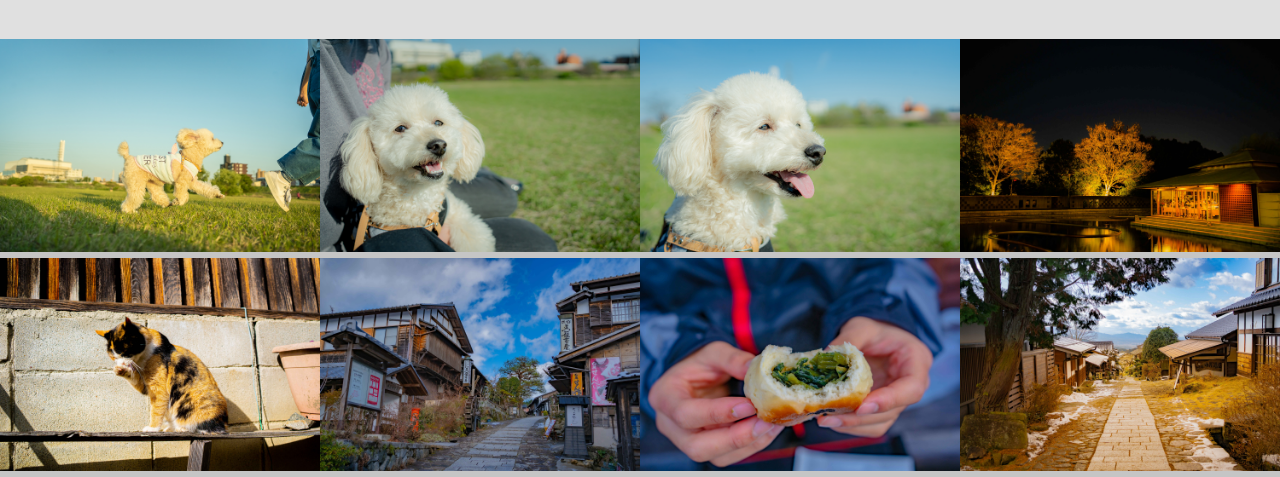
==== commit f95e8bb7: "test8" ====
--- a/index.html
+++ b/index.html
@@ -13,7 +13,6 @@
     <link rel="preconnect" href="https://fonts.googleapis.com">
 <link rel="preconnect" href="https://fonts.gstatic.com" crossorigin>
 <link href="https://fonts.googleapis.com/css2?family=Libre+Baskerville:ital@1&family=Open+Sans+Condensed:wght@300&family=Otomanopee+One&display=swap" rel="stylesheet">
-<script src="./js/main.js"></script>
 
 <!-- jQuery -->
 <script src="./js/jquery-3.6.0.min.js"></script>
@@ -22,30 +21,8 @@
 
 <body>
     <header>
-
-        <div id="loder">
-            
-        </div>
-        
-
     </header>
     <main>
-
-        <div id="loader-bg"> 
-            <div id="loader">
-                <div class="sk-chase">
-                    <div class="sk-chase-dot"></div>
-                    <div class="sk-chase-dot"></div>
-                    <div class="sk-chase-dot"></div>
-                    <div class="sk-chase-dot"></div>
-                    <div class="sk-chase-dot"></div>
-                    <div class="sk-chase-dot"></div>
-                  </div>
-              <p>Loading...</p>
-            </div>
-          </div>
-          <div id="contents">
-
             <div class="fixed name">
                 <h1> RYO OZAWA</h1>
                 <h2> My Portfolio</h2>
@@ -129,6 +106,32 @@
                     </section>
                 </div>
     
+            <div class="flex-container">
+                <section class="sec-wide">
+                    <a href="img/img1.jpg" data-lightbox="image-1" data-title="My caption">
+                        <img src="img/img1.jpg">
+                    </a>
+                </section>
+                <section id="sec2">
+                    <img src="img/img2.jpg">
+                </section>
+                <section id="sec3">
+                    <img src="img/img3.jpg">
+                </section>
+                <section id="sec4">
+                    <img src="img/img4.jpg">
+                </section>
+                <section id="sec5">
+                    <img src="img/img5.jpg">
+                </section>
+                <section id="sec6">
+                    <img src="img/img6.jpg">
+                </section><section id="sec7">
+                    <img src="img/img7.jpg">
+                </section>
+                <section id="sec8">
+                    <img src="img/img8.jpg">
+                </section>
             </div>
 
           </div>
--- a/css/style.css
+++ b/css/style.css
@@ -181,111 +181,4 @@
 .profile img {
 
     box-shadow: 4px 4px 4px var(--dark-054);
-}
-
-/*animation*/
-
-@keyframes fadeOut {
-    from {
-        opacity: 1;
-    }
-    to {
-        display: none;
-        opacity: 0;
-        z-index: -1;
-    }
-}
-
-#loader {
-    width: 100%;
-    height: 100vh;
-    background-color: #00c2bc;
-}
-
-#loader.loaded {
-    animation: fadeOut 3s forwards;
-}
-
-.sk-chase {
-    width: 40px;
-    height: 40px;
-    position: relative;
-    animation: sk-chase 2.5s infinite linear both;
-  }
-  
-  .sk-chase-dot {
-    width: 100%;
-    height: 100%;
-    position: absolute;
-    left: 0;
-    top: 0; 
-    animation: sk-chase-dot 2.0s infinite ease-in-out both; 
-  }
-  
-  .sk-chase-dot:before {
-    content: '';
-    display: block;
-    width: 25%;
-    height: 25%;
-    background-color: #fff;
-    border-radius: 100%;
-    animation: sk-chase-dot-before 2.0s infinite ease-in-out both; 
-  }
-  
-  .sk-chase-dot:nth-child(1) { animation-delay: -1.1s; }
-  .sk-chase-dot:nth-child(2) { animation-delay: -1.0s; }
-  .sk-chase-dot:nth-child(3) { animation-delay: -0.9s; }
-  .sk-chase-dot:nth-child(4) { animation-delay: -0.8s; }
-  .sk-chase-dot:nth-child(5) { animation-delay: -0.7s; }
-  .sk-chase-dot:nth-child(6) { animation-delay: -0.6s; }
-  .sk-chase-dot:nth-child(1):before { animation-delay: -1.1s; }
-  .sk-chase-dot:nth-child(2):before { animation-delay: -1.0s; }
-  .sk-chase-dot:nth-child(3):before { animation-delay: -0.9s; }
-  .sk-chase-dot:nth-child(4):before { animation-delay: -0.8s; }
-  .sk-chase-dot:nth-child(5):before { animation-delay: -0.7s; }
-  .sk-chase-dot:nth-child(6):before { animation-delay: -0.6s; }
-  
-  @keyframes sk-chase {
-    100% { transform: rotate(360deg); } 
-  }
-  
-  @keyframes sk-chase-dot {
-    80%, 100% { transform: rotate(360deg); } 
-  }
-  
-  @keyframes sk-chase-dot-before {
-    50% {
-      transform: scale(0.4); 
-    } 100%, 0% {
-      transform: scale(1.0); 
-    } 
-  }
-
-  #loader-bg {
-  display: none;
-  position: fixed;
-  width: 100%;
-  height: 100%;
-  top: 0px;
-  left: 0px;
-  background: #fff;
-  z-index: 1;
-}
-#loader {
-  display: none;
-  position: fixed;
-  top: 50%;
-  left: 50%;
-  width: 200px;
-  height: 200px;
-  margin-top: -100px;
-  margin-left: -100px;
-  text-align: center;
-  color: #fff;
-  z-index: 2;
-}
-#contents{
-  width:100%;
-  font-size:50px;
-  margin: 40px auto;
-}
+}
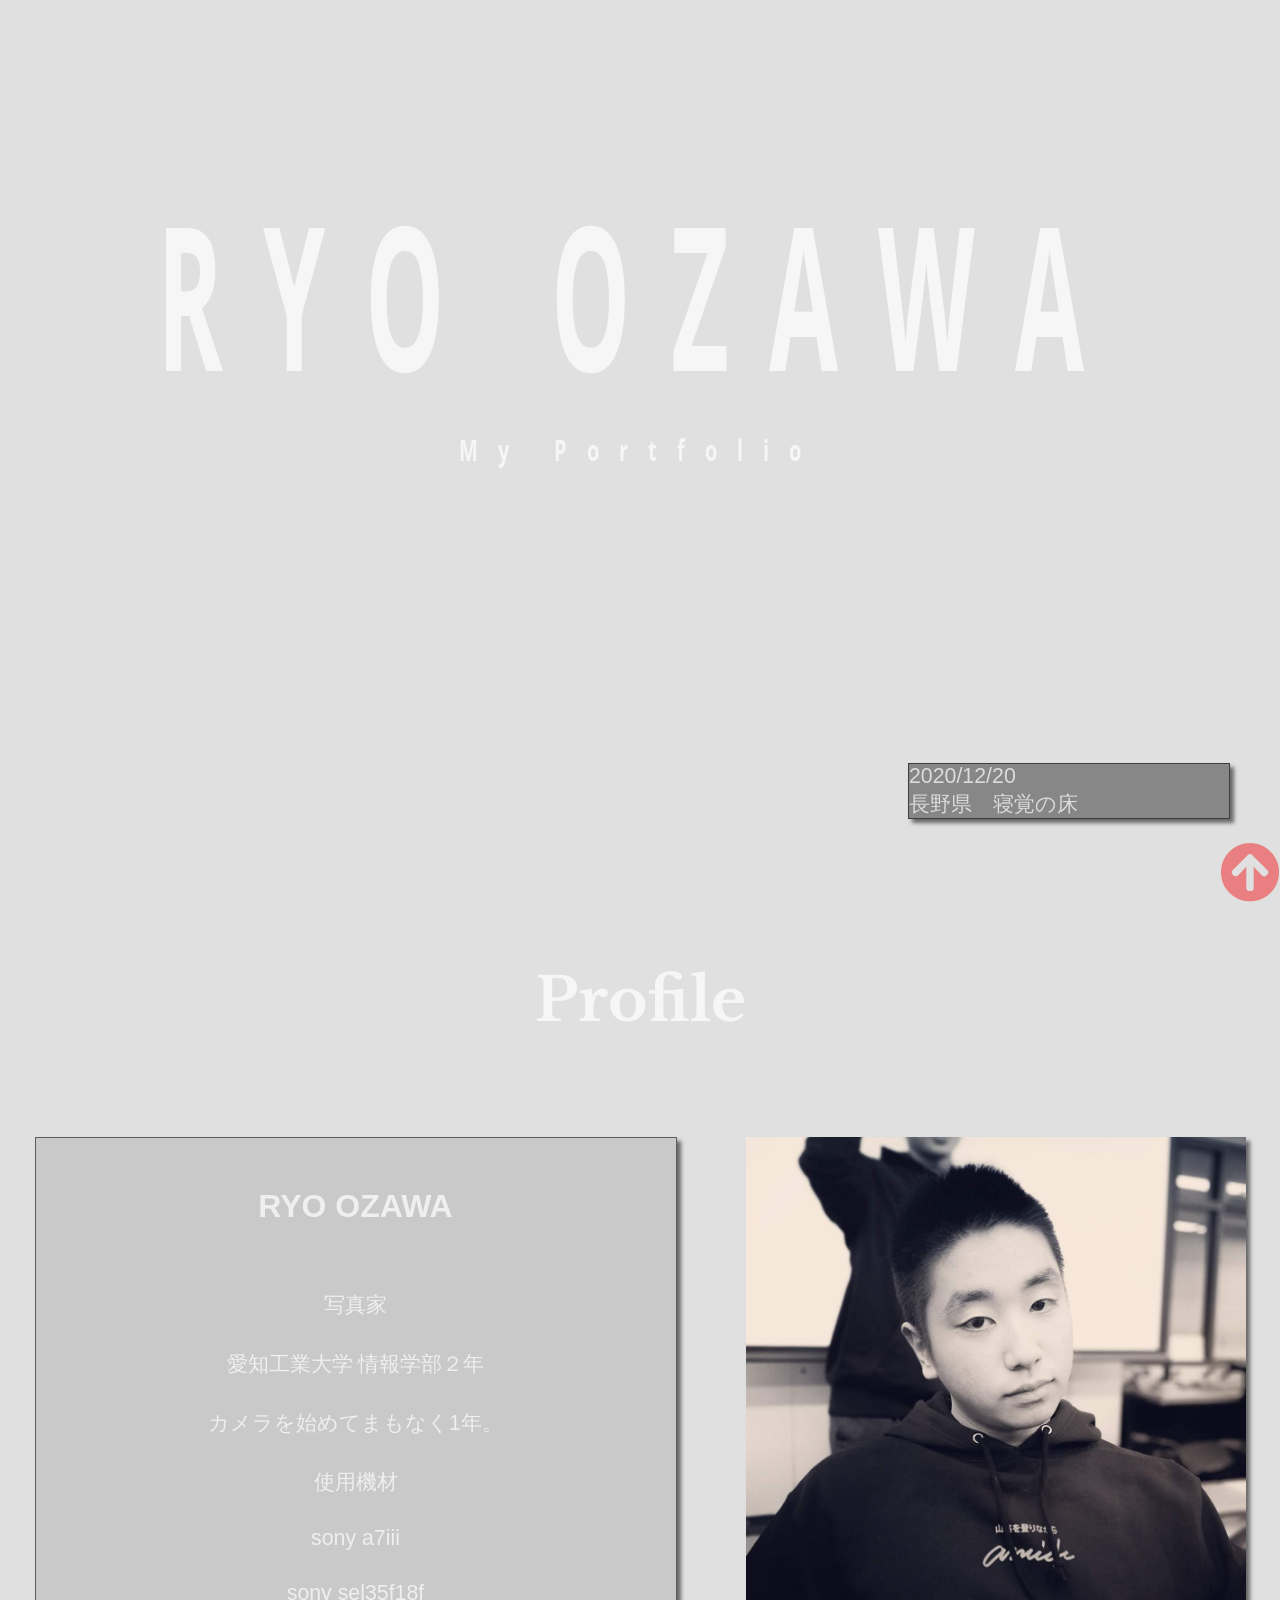
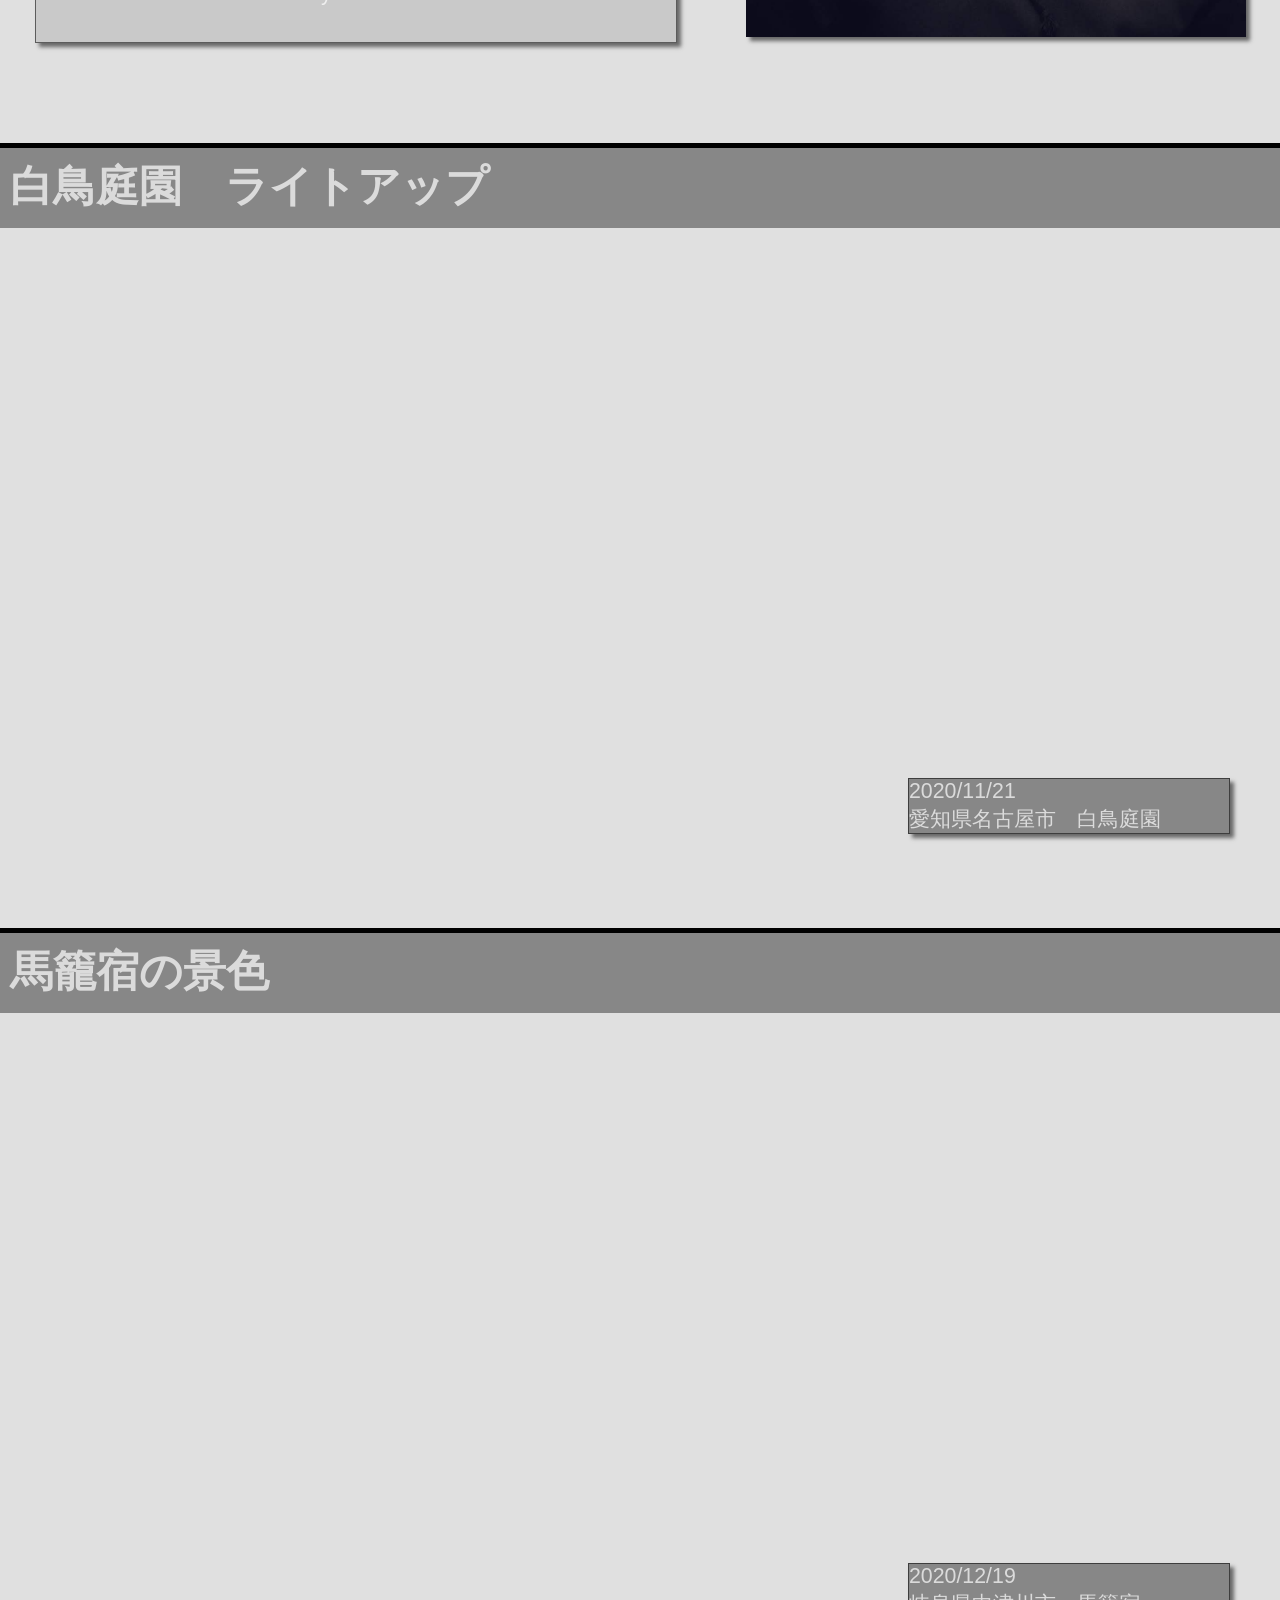
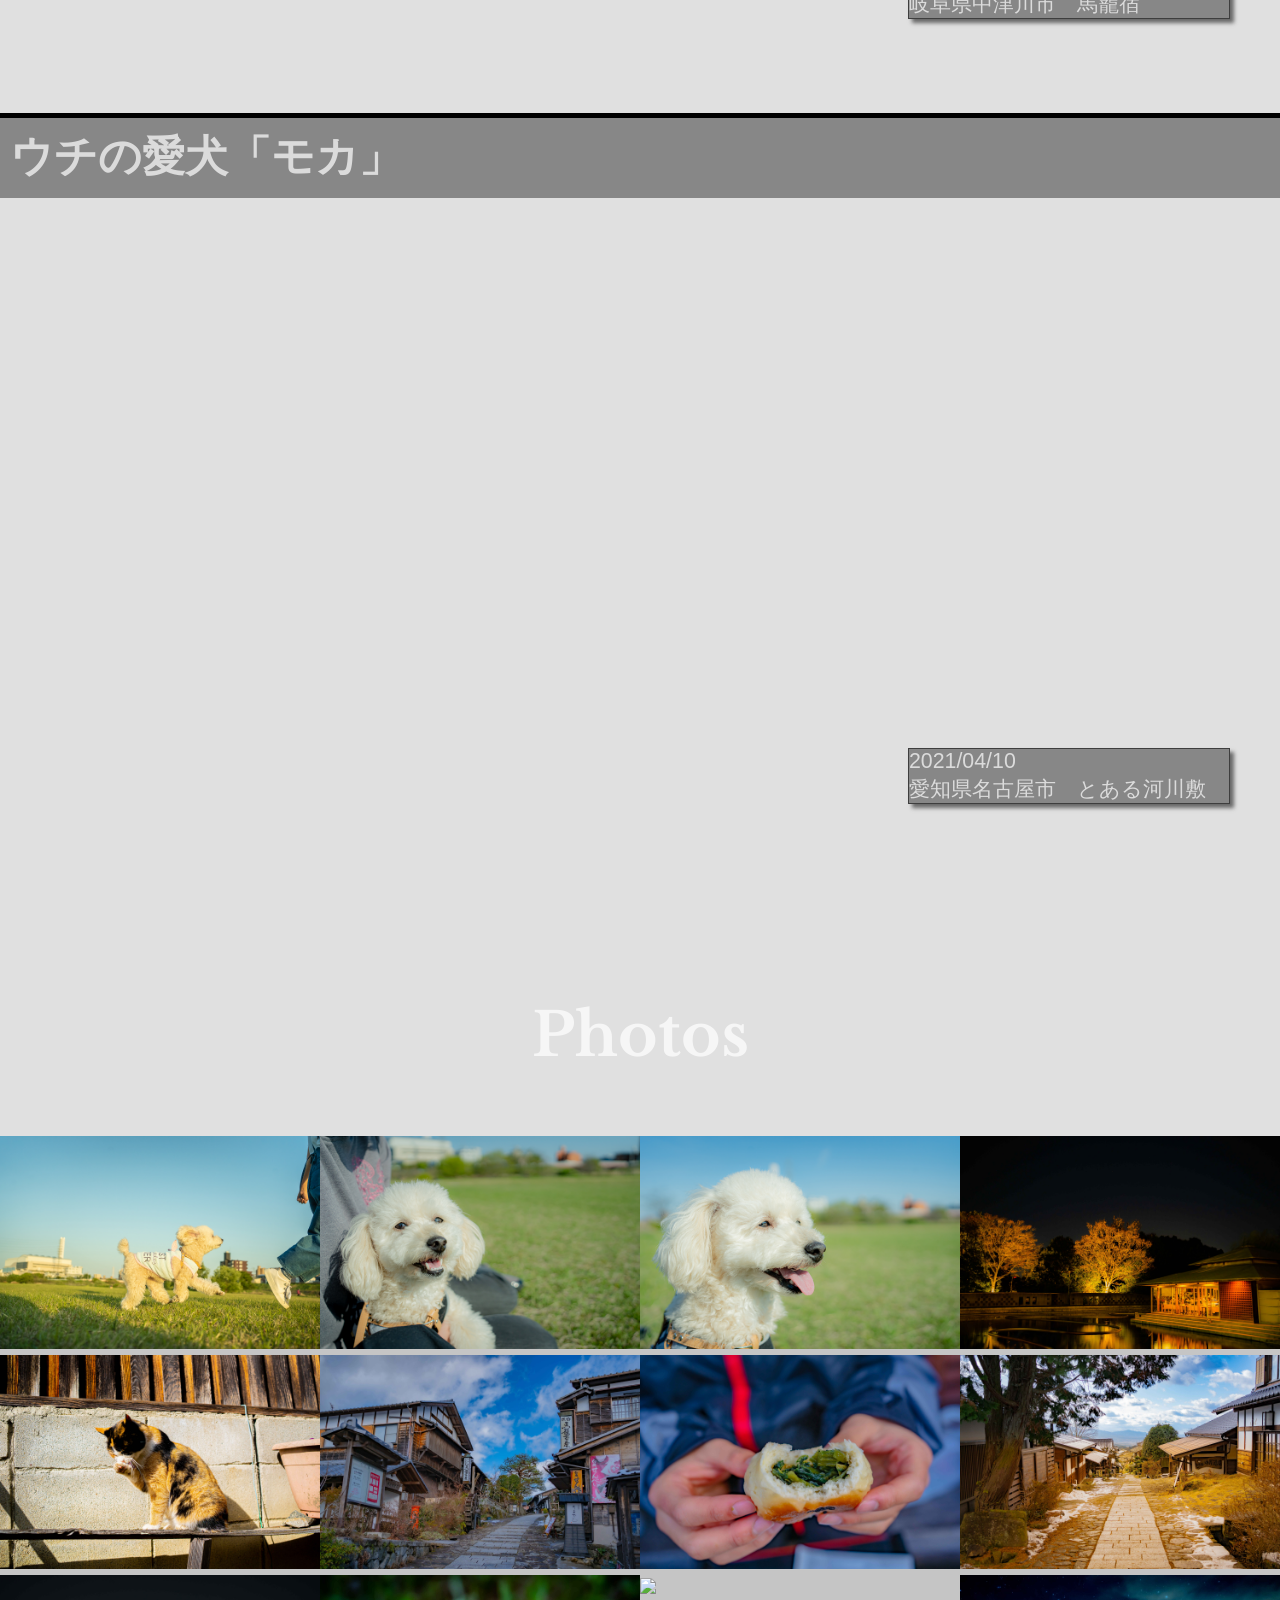
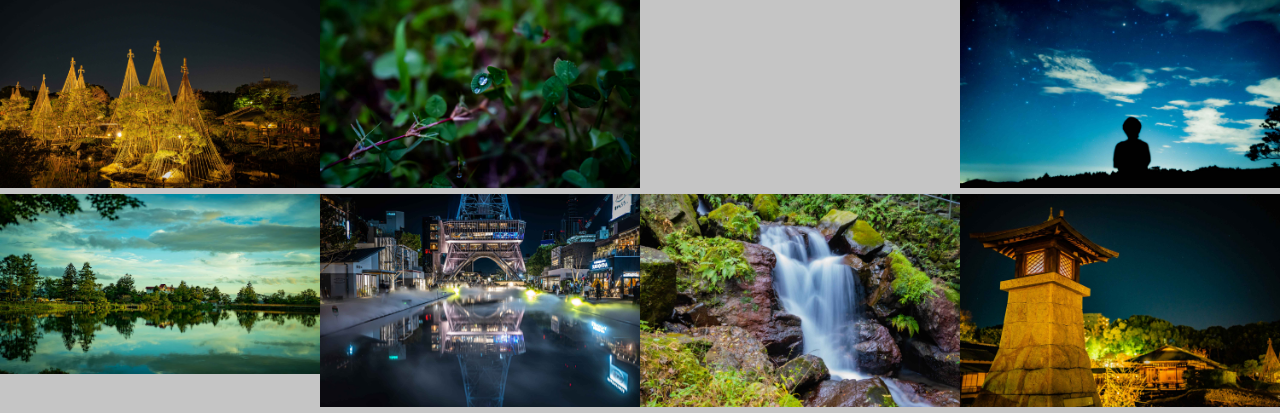
==== commit dce5d1db: "test10" ====
--- a/index.html
+++ b/index.html
@@ -11,8 +11,9 @@
     <link rel="preconnect" href="https://fonts.gstatic.com" crossorigin>
     <link href="https://fonts.googleapis.com/css2?family=Open+Sans+Condensed:wght@300&family=Otomanopee+One&display=swap" rel="stylesheet">
     <link rel="preconnect" href="https://fonts.googleapis.com">
-<link rel="preconnect" href="https://fonts.gstatic.com" crossorigin>
-<link href="https://fonts.googleapis.com/css2?family=Libre+Baskerville:ital@1&family=Open+Sans+Condensed:wght@300&family=Otomanopee+One&display=swap" rel="stylesheet">
+    <link rel="stylesheet" href="https://use.fontawesome.com/releases/v5.6.4/css/all.css">
+    <link rel="preconnect" href="https://fonts.gstatic.com" crossorigin>
+    <link href="https://fonts.googleapis.com/css2?family=Libre+Baskerville:ital@1&family=Open+Sans+Condensed:wght@300&family=Otomanopee+One&display=swap" rel="stylesheet">
 
 <!-- jQuery -->
 <script src="./js/jquery-3.6.0.min.js"></script>
@@ -23,9 +24,13 @@
     <header>
     </header>
     <main>
+        <div id="page_top"><a href="#"></a>
+        </div>
+
             <div class="fixed name">
                 <h1> RYO OZAWA</h1>
                 <h2> My Portfolio</h2>
+                <p>2020/12/20<br>長野県　寝覚の床</p>
             </div>
     
             <div class="profile">
@@ -36,7 +41,11 @@
                     <div class="text">
                         <h2>RYO OZAWA </h2>
                         <p>写真家</p>
-                        <p>かっこいい写真が撮りたいです。</p>
+                        <p>愛知工業大学 情報学部２年</p>
+                        <p>カメラを始めてまもなく1年。</p>
+                        <p>使用機材</p>
+                        <p>sony a7iii</p>
+                        <p>sony sel35f18f</p>
                     </div>
                     <div class="photo">
                         <img src="img/zawa_face.jpg" width="500vw" height="500vw">
@@ -46,18 +55,18 @@
             </div>
     
             <div class="fixed photo photo01">
-                <h1>題名がここにはいります</h1>
-                    <p>説明をここに入れたいと思います。<br>改行も考慮してくださいね。<br>改行も考慮してくださいね。<br>改行も考慮してくださいね。<br>改行も考慮してくださいね。<br>改行も考慮してくださいね。</p>
+                <h1>白鳥庭園　ライトアップ</h1>
+                    <p>2020/11/21<br>愛知県名古屋市　白鳥庭園</p>
             </div>
     
             <div class="fixed photo photo02">
-                <h1>題名がここにはいります</h1>
-                    <p>説明をここに入れたいと思います。<br>改行も考慮してくださいね。<br>改行も考慮してくださいね。<br>改行も考慮してくださいね。<br>改行も考慮してくださいね。<br>改行も考慮してくださいね。</p>
+                <h1>馬籠宿の景色</h1>
+                    <p>2020/12/19<br>岐阜県中津川市　馬籠宿</p>
             </div>
     
             <div class="fixed photo photo03">
-                <h1>題名がここにはいります</h1>
-                    <p>説明をここに入れたいと思います。<br>改行も考慮してくださいね。<br>改行も考慮してくださいね。<br>改行も考慮してくださいね。<br>改行も考慮してくださいね。<br>改行も考慮してくださいね。</p>
+                <h1>ウチの愛犬「モカ」</h1>
+                    <p>2021/04/10<br>愛知県名古屋市　とある河川敷</p>
             </div>
     
             <div class="other">
@@ -65,75 +74,86 @@
                     <h1>Photos</h1>
                 </div>
                 <div class="flex-container">
-                    <section class="sec-wide">
-                        <a href="img/img1.jpg" data-lightbox="image" data-title="mocha">
+                    <section class="sec1">
+                        <a href="img/img1.jpg" data-lightbox="image">
                             <img src="img/img1.jpg">
                         </a>
                     </section>
                     <section id="sec2">
-                        <a href="img/img2.jpg" data-lightbox="image" data-title="mocha">
+                        <a href="img/img2.jpg" data-lightbox="image">
                             <img src="img/img2.jpg">
                         </a>
                     </section>
                     <section id="sec3">
-                        <a href="img/img3.jpg" data-lightbox="image" data-title="mocha">
+                        <a href="img/img3.jpg" data-lightbox="image">
                             <img src="img/img3.jpg">
                         </a>
                     </section>
                     <section id="sec4">
-                        <a href="img/img4.jpg" data-lightbox="image" data-title="mocha">
+                        <a href="img/img4.jpg" data-lightbox="image">
                             <img src="img/img4.jpg">
                         </a>
                     </section>
                     <section id="sec5">
-                        <a href="img/img5.jpg" data-lightbox="image" data-title="mocha">
+                        <a href="img/img5.jpg" data-lightbox="image">
                             <img src="img/img5.jpg">
                         </a>
                     </section>
                     <section id="sec6">
-                        <a href="img/img6.jpg" data-lightbox="image" data-title="mocha">
+                        <a href="img/img6.jpg" data-lightbox="image">
                             <img src="img/img6.jpg">
                         </a>
                     </section><section id="sec7">
-                        <a href="img/img7.jpg" data-lightbox="image" data-title="mocha">
+                        <a href="img/img7.jpg" data-lightbox="image">
                             <img src="img/img7.jpg">
                         </a>
                     </section>
                     <section id="sec8">
-                        <a href="img/img8.jpg" data-lightbox="image" data-title="mocha">
+                        <a href="img/img8.jpg" data-lightbox="image">
                             <img src="img/img8.jpg">
                         </a>
                     </section>
+                    <section class="sec9">
+                        <a href="img/img9.jpg" data-lightbox="image">
+                            <img src="img/img9.jpg">
+                        </a>
+                    </section>
+                    <section id="sec10">
+                        <a href="img/img10.jpg" data-lightbox="image">
+                            <img src="img/img10.jpg">
+                        </a>
+                    </section>
+                    <section id="sec11">
+                        <a href="img/img21.jpg" data-lightbox="image">
+                            <img src="img/img21.jpg">
+                        </a>
+                    </section>
+                    <section id="sec12">
+                        <a href="img/img12.jpg" data-lightbox="image">
+                            <img src="img/img12.jpg">
+                        </a>
+                    </section>
+                    <section id="sec13">
+                        <a href="img/img13.jpg" data-lightbox="image">
+                            <img src="img/img13.jpg">
+                        </a>
+                    </section>
+                    <section id="sec14">
+                        <a href="img/img14.jpg" data-lightbox="image">
+                            <img src="img/img14.jpg">
+                        </a>
+                    </section>
+                    <section id="sec15">
+                        <a href="img/img15.jpg" data-lightbox="image">
+                            <img src="img/img15.jpg">
+                        </a>
+                    </section>
+                    <section id="sec16">
+                        <a href="img/img16.jpg" data-lightbox="image">
+                            <img src="img/img16.jpg">
+                        </a>
+                    </section>
                 </div>
-    
-            <div class="flex-container">
-                <section class="sec-wide">
-                    <a href="img/img1.jpg" data-lightbox="image-1" data-title="My caption">
-                        <img src="img/img1.jpg">
-                    </a>
-                </section>
-                <section id="sec2">
-                    <img src="img/img2.jpg">
-                </section>
-                <section id="sec3">
-                    <img src="img/img3.jpg">
-                </section>
-                <section id="sec4">
-                    <img src="img/img4.jpg">
-                </section>
-                <section id="sec5">
-                    <img src="img/img5.jpg">
-                </section>
-                <section id="sec6">
-                    <img src="img/img6.jpg">
-                </section><section id="sec7">
-                    <img src="img/img7.jpg">
-                </section>
-                <section id="sec8">
-                    <img src="img/img8.jpg">
-                </section>
-            </div>
-
           </div>
 
         
--- a/css/style.css
+++ b/css/style.css
@@ -63,6 +63,19 @@
 
 }
 
+.name p {
+
+    border-width: 1px;
+    border-style: solid;
+    border-color: var(--dark-054);
+    box-shadow: 4px 4px 4px var(--dark-054);
+    background-color: rgba(0, 0, 0, 0.4);
+    width: 25%;
+    float: right;
+    margin-right: 50px;
+    margin-top: 300px;
+}
+
 .Photo h1{
 
     padding: 60px;
@@ -76,6 +89,11 @@
     font-size: 60px;
 
     font-family: 'Libre Baskerville', serif;
+}
+
+.contents .text p {
+
+    padding: 15px;
 }
 
 .photo01{
@@ -119,7 +137,7 @@
     width: 25%;
     float: right;
     margin-right: 50px;
-    margin-top: 380px;
+    margin-top: 550px;
 }
 
 .flex-container{
@@ -181,4 +199,25 @@
 .profile img {
 
     box-shadow: 4px 4px 4px var(--dark-054);
+}
+
+#page_top{
+  width: 60px;
+  height: 60px;
+  position: fixed;
+  right: 0;
+  bottom: 0;
+  opacity: 0.6;
+}
+#page_top a{
+  width: 60px;
+  height: 60px;
+  text-decoration: none;
+}
+#page_top a::before{
+  font-family: 'Font Awesome 5 Free';
+  font-weight: 900;
+  content: '\f0aa';
+  font-size: 60px;
+  color: #ef3f40;
 }
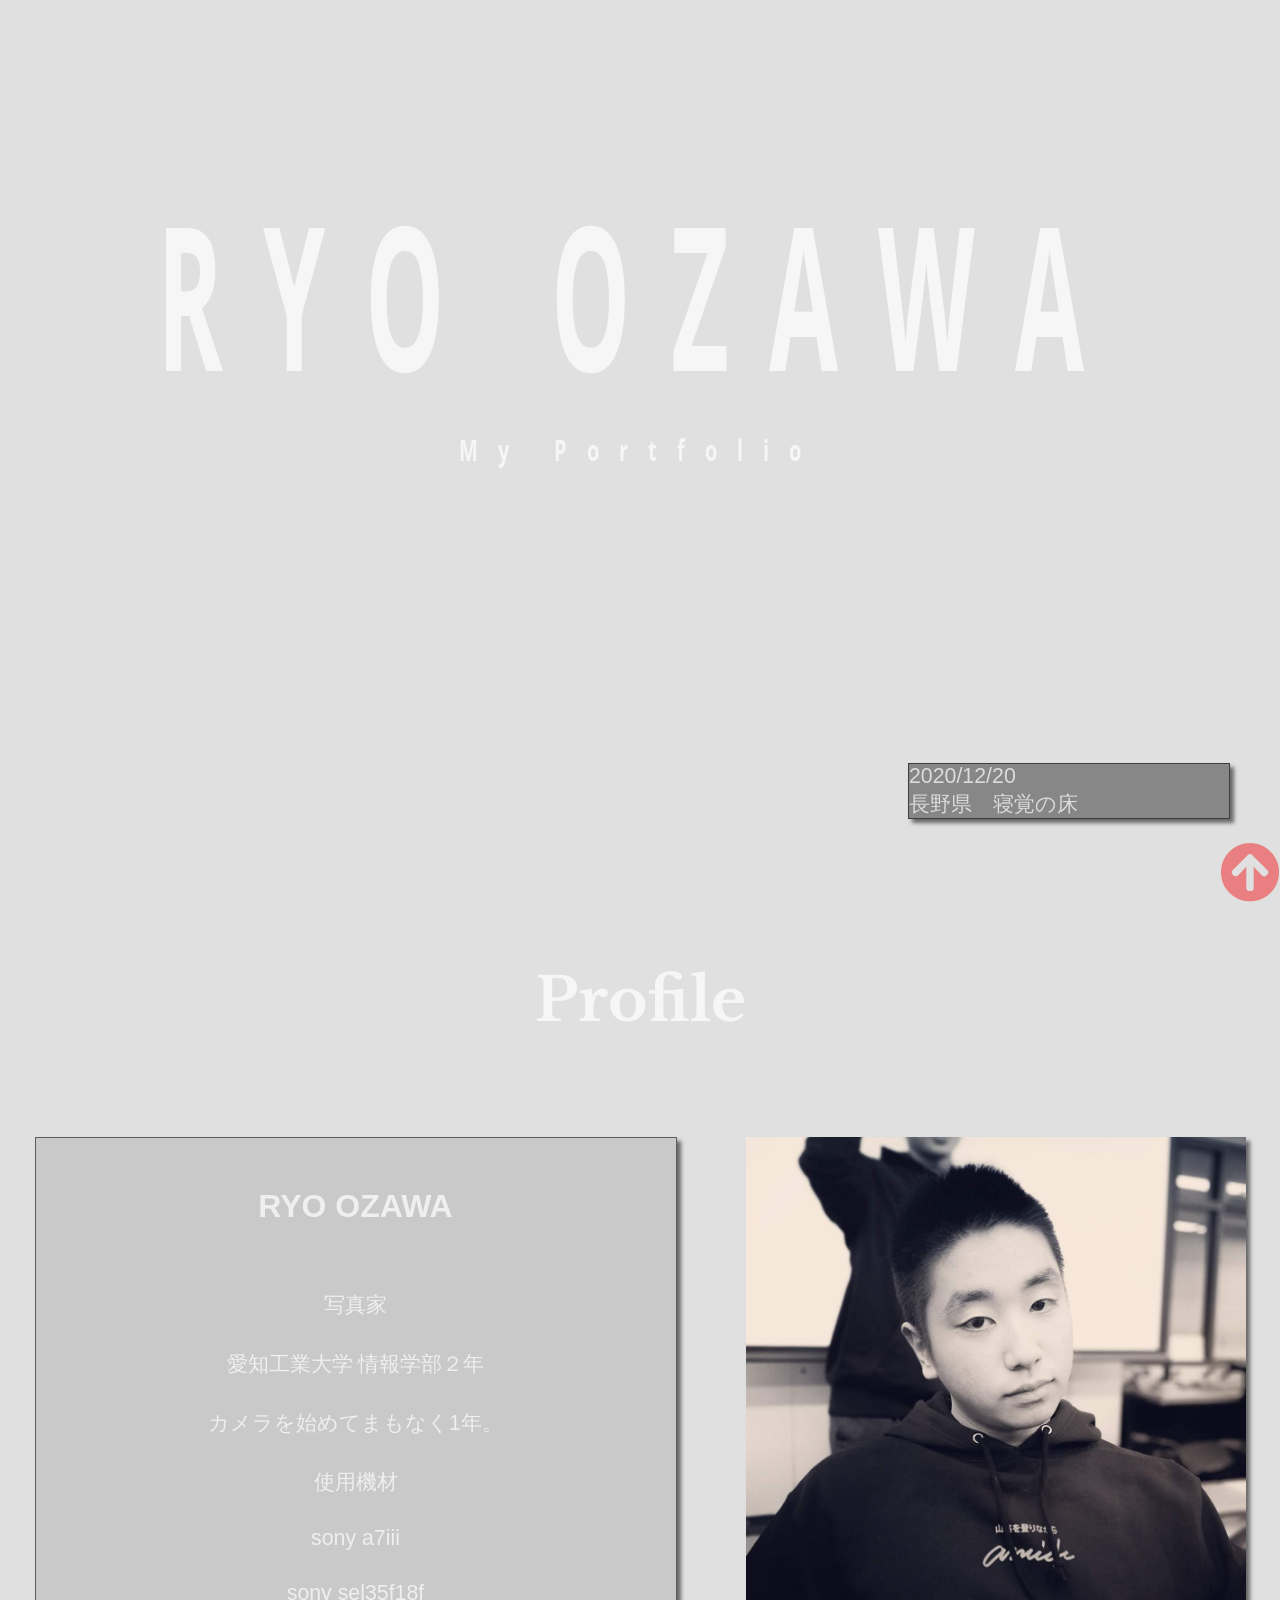
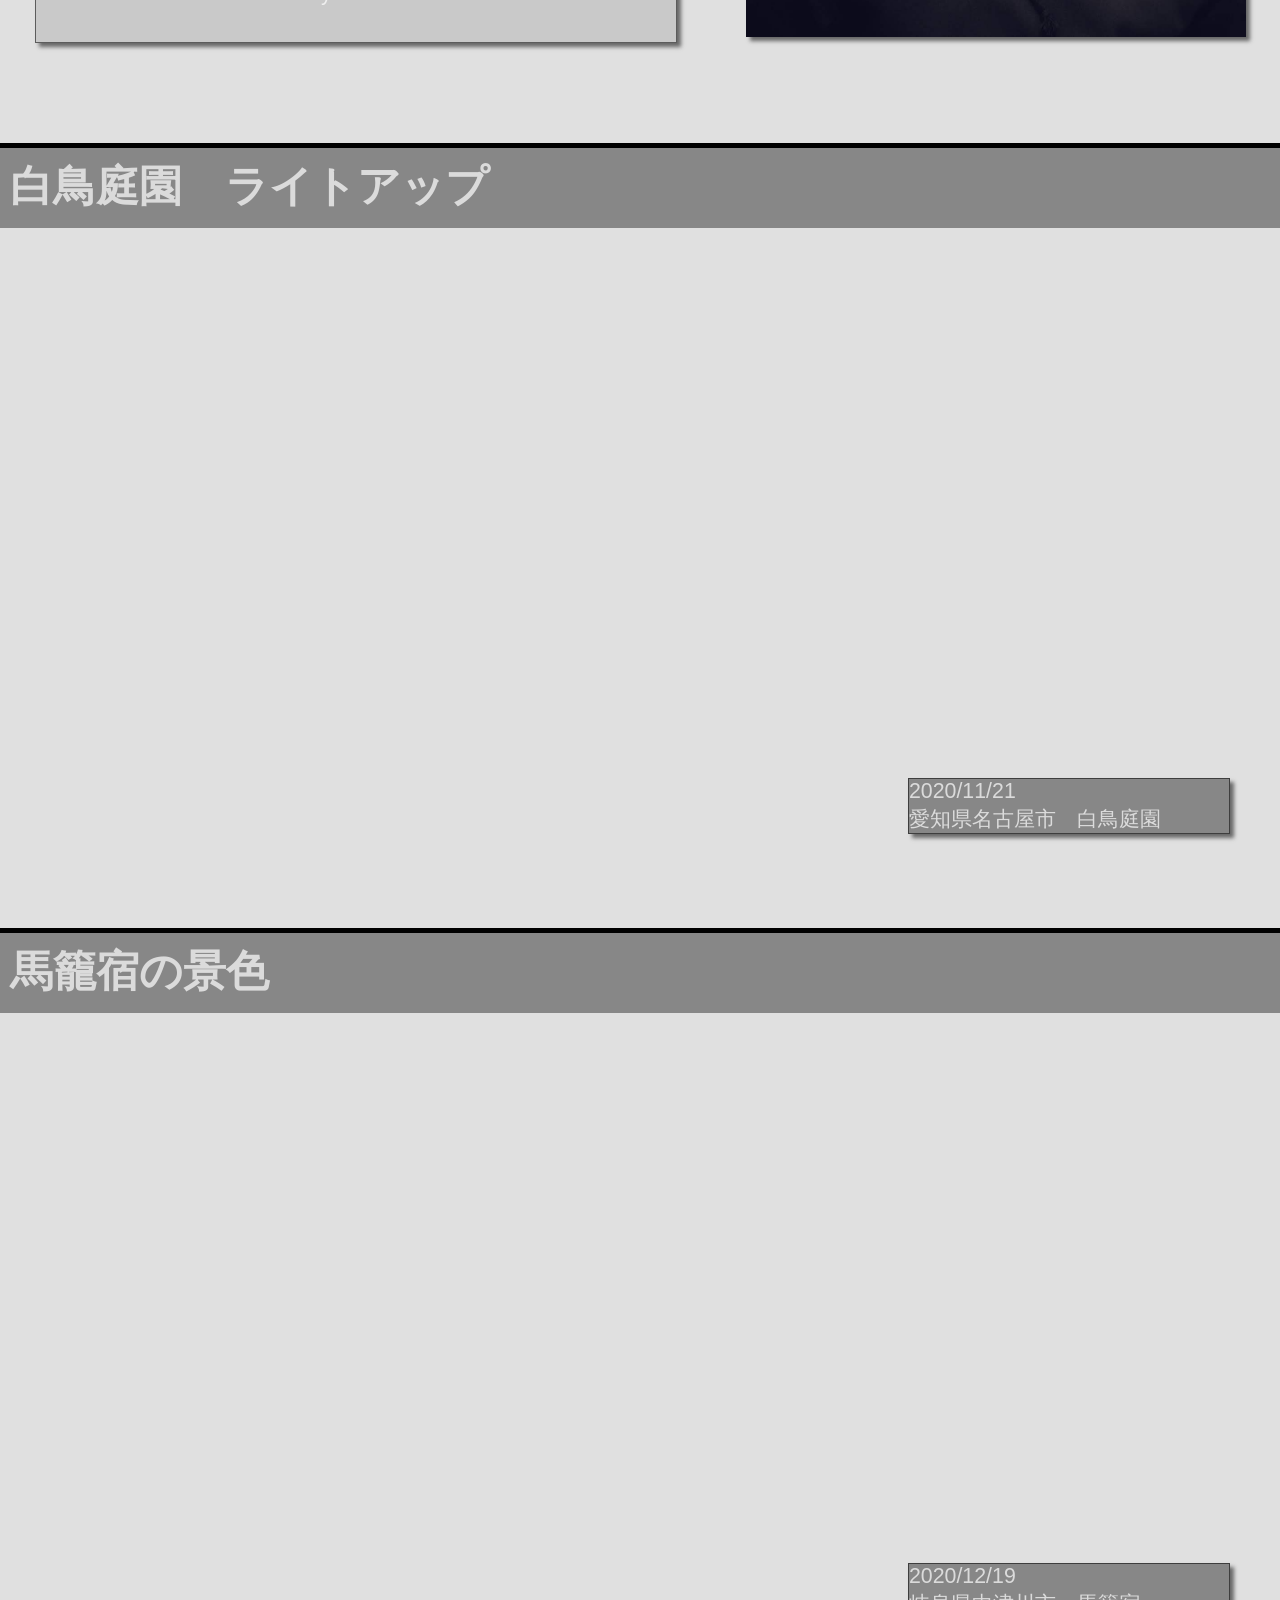
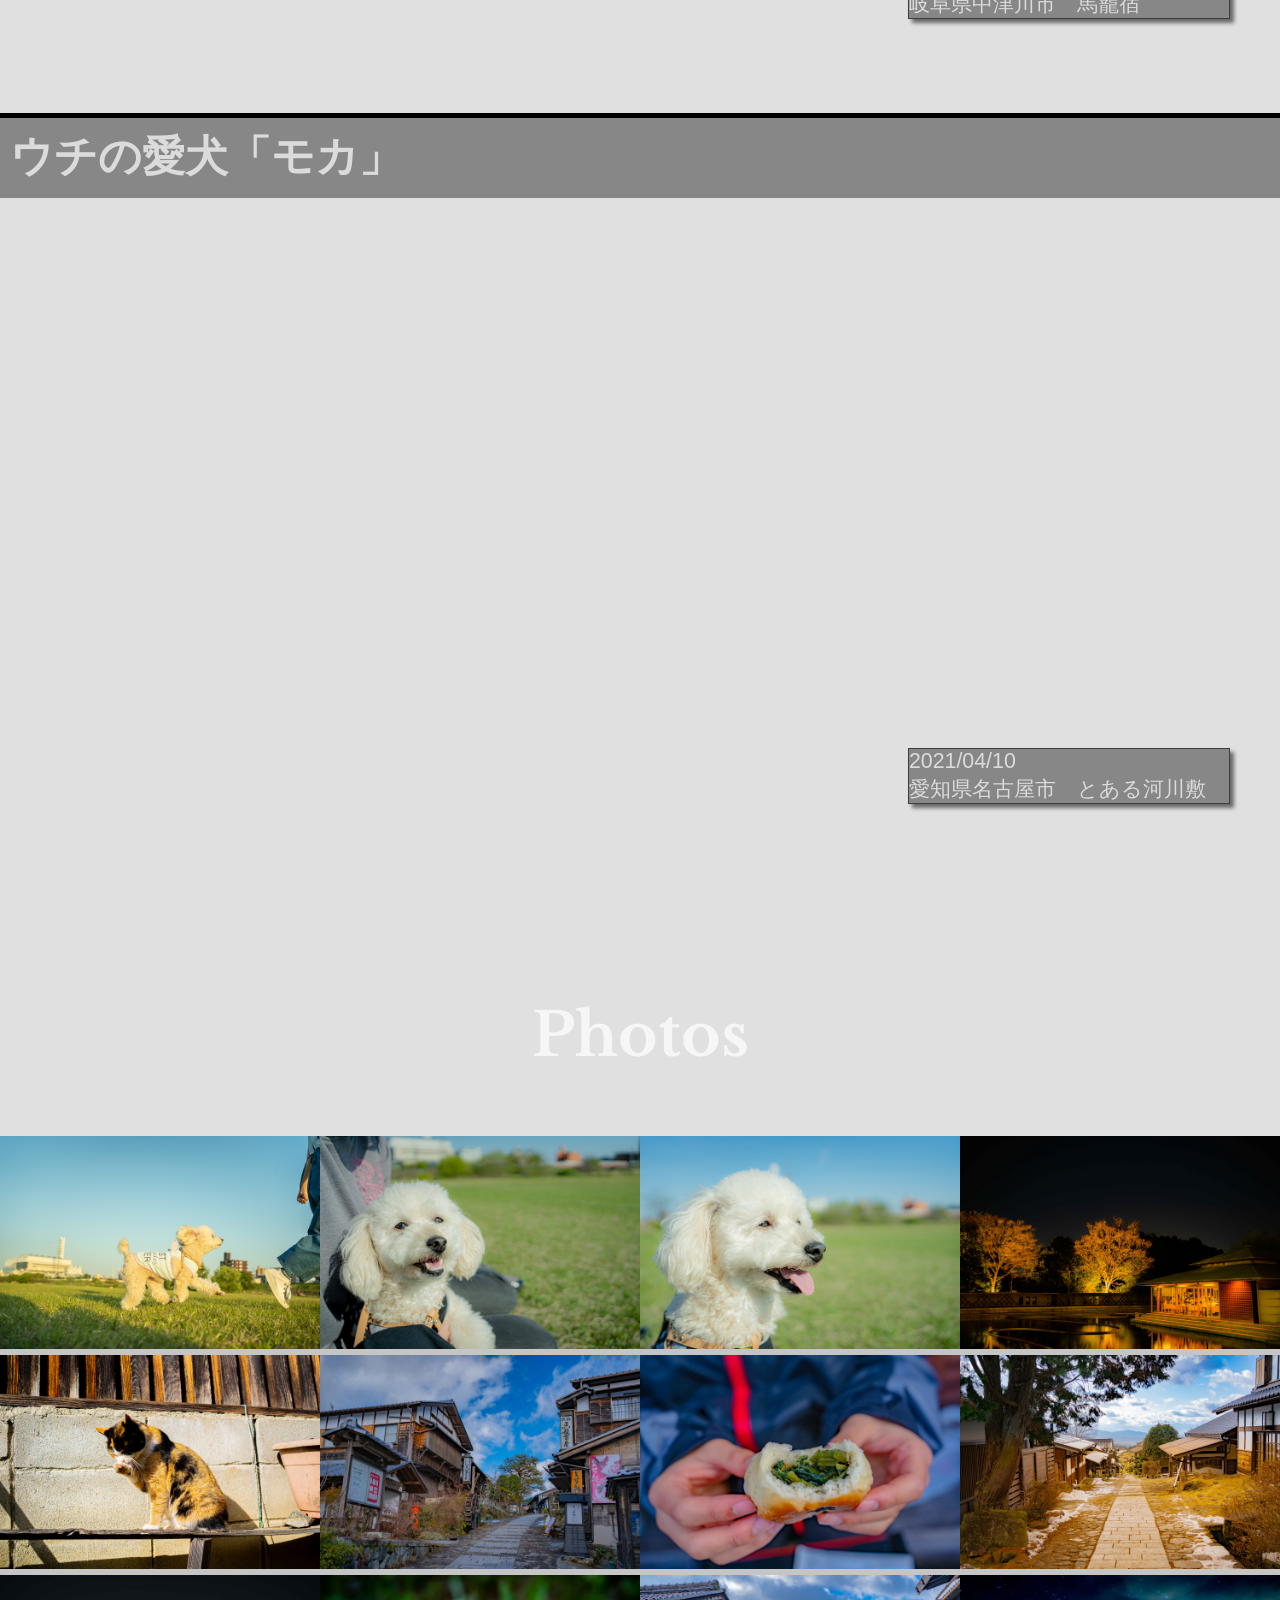
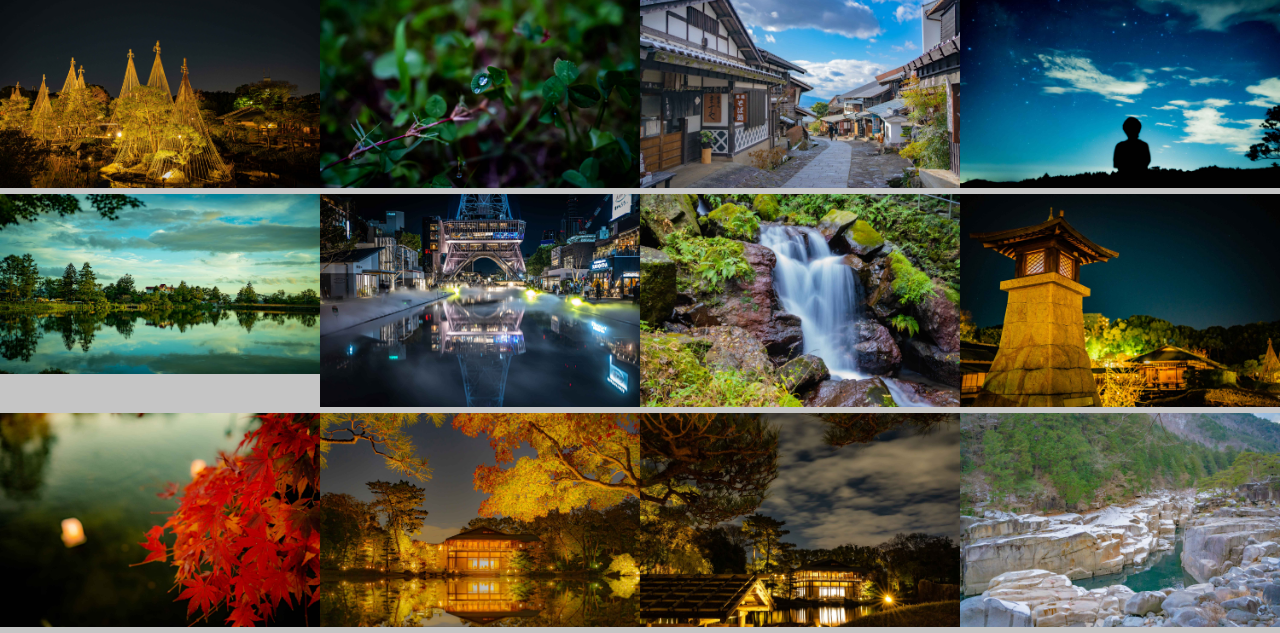
==== commit 19f8dd77: "test11" ====
--- a/index.html
+++ b/index.html
@@ -103,7 +103,8 @@
                         <a href="img/img6.jpg" data-lightbox="image">
                             <img src="img/img6.jpg">
                         </a>
-                    </section><section id="sec7">
+                    </section>
+                    <section id="sec7">
                         <a href="img/img7.jpg" data-lightbox="image">
                             <img src="img/img7.jpg">
                         </a>
@@ -153,6 +154,27 @@
                             <img src="img/img16.jpg">
                         </a>
                     </section>
+                    <section id="sec17">
+                        <a href="img/img17.jpg" data-lightbox="image">
+                            <img src="img/img17.jpg">
+                        </a>
+                    </section>
+                    <section id="sec18">
+                        <a href="img/img18.jpg" data-lightbox="image">
+                            <img src="img/img18.jpg">
+                        </a>
+                    </section>
+                    <section class="sec19">
+                        <a href="img/img19.jpg" data-lightbox="image">
+                            <img src="img/img19.jpg">
+                        </a>
+                    </section>
+                    <section id="sec20">
+                        <a href="img/img20.jpg" data-lightbox="image">
+                            <img src="img/img20.jpg">
+                        </a>
+                    </section>
+
                 </div>
           </div>
 
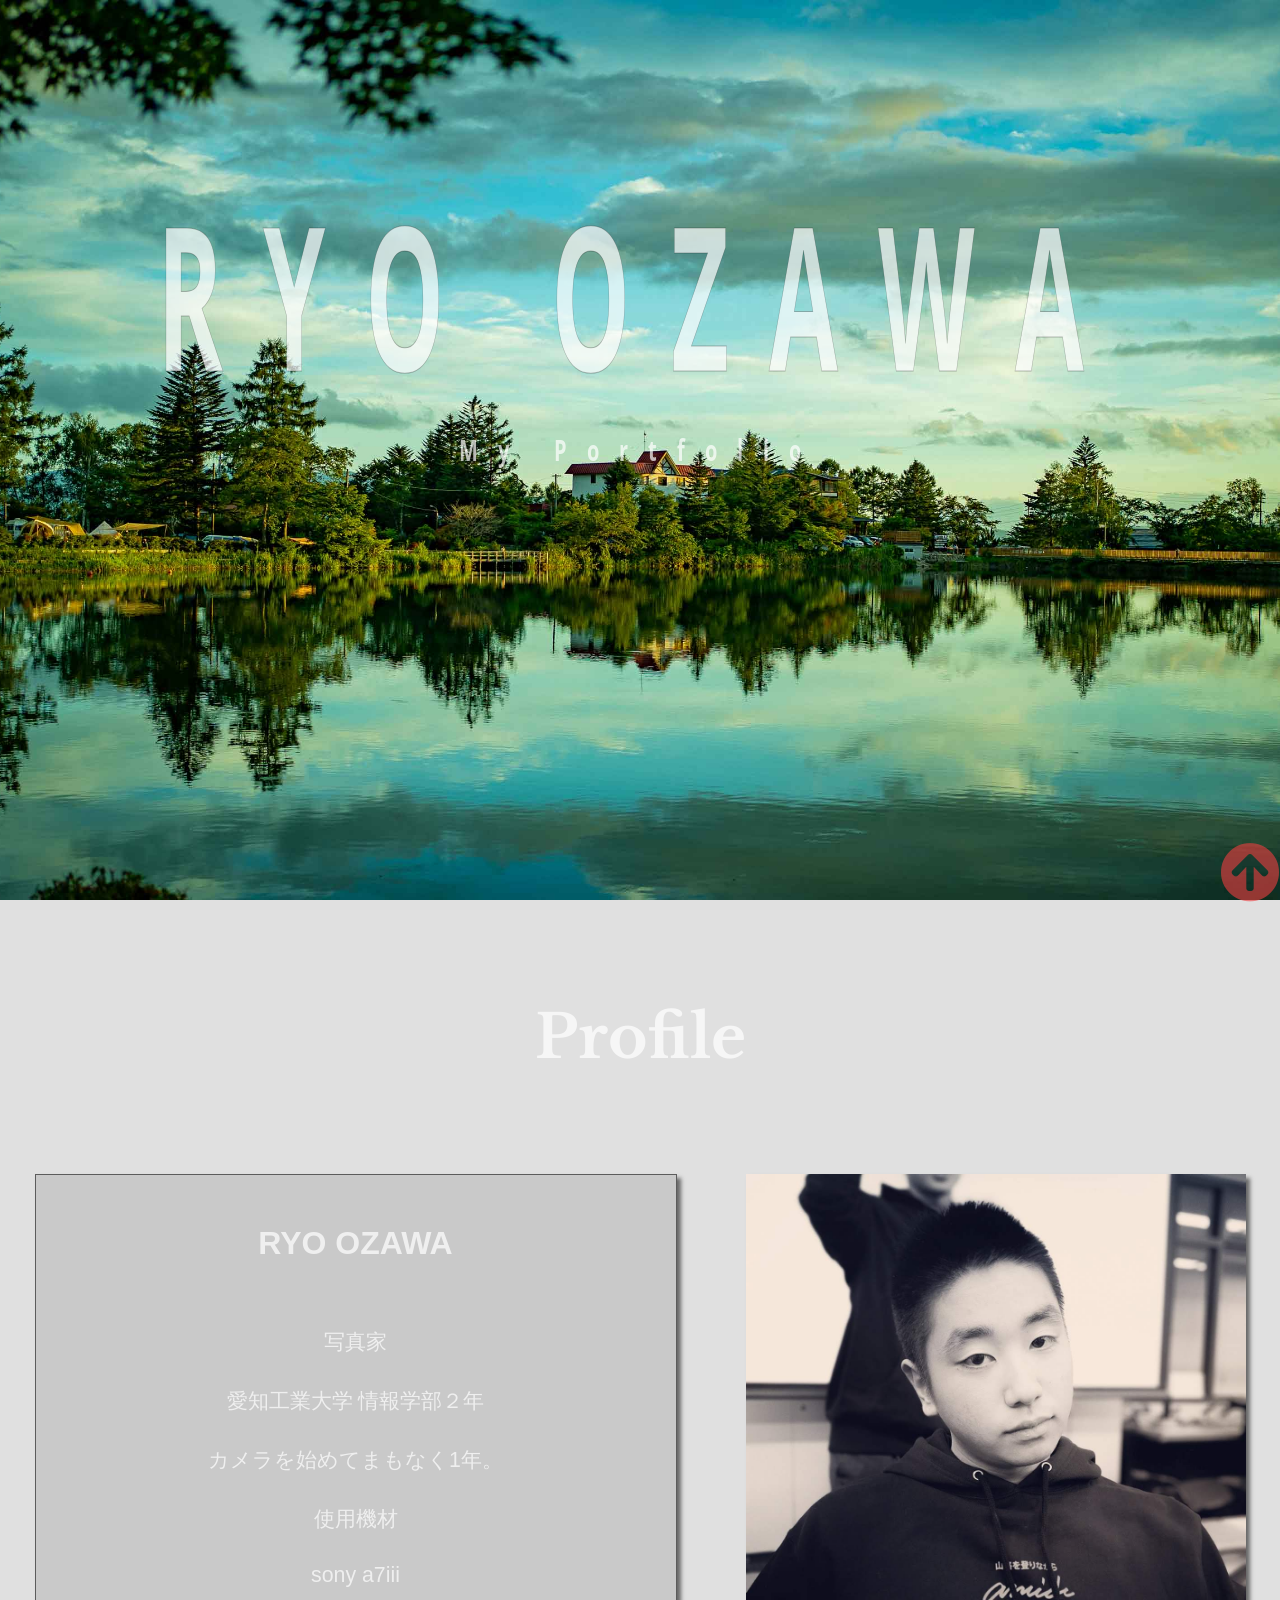
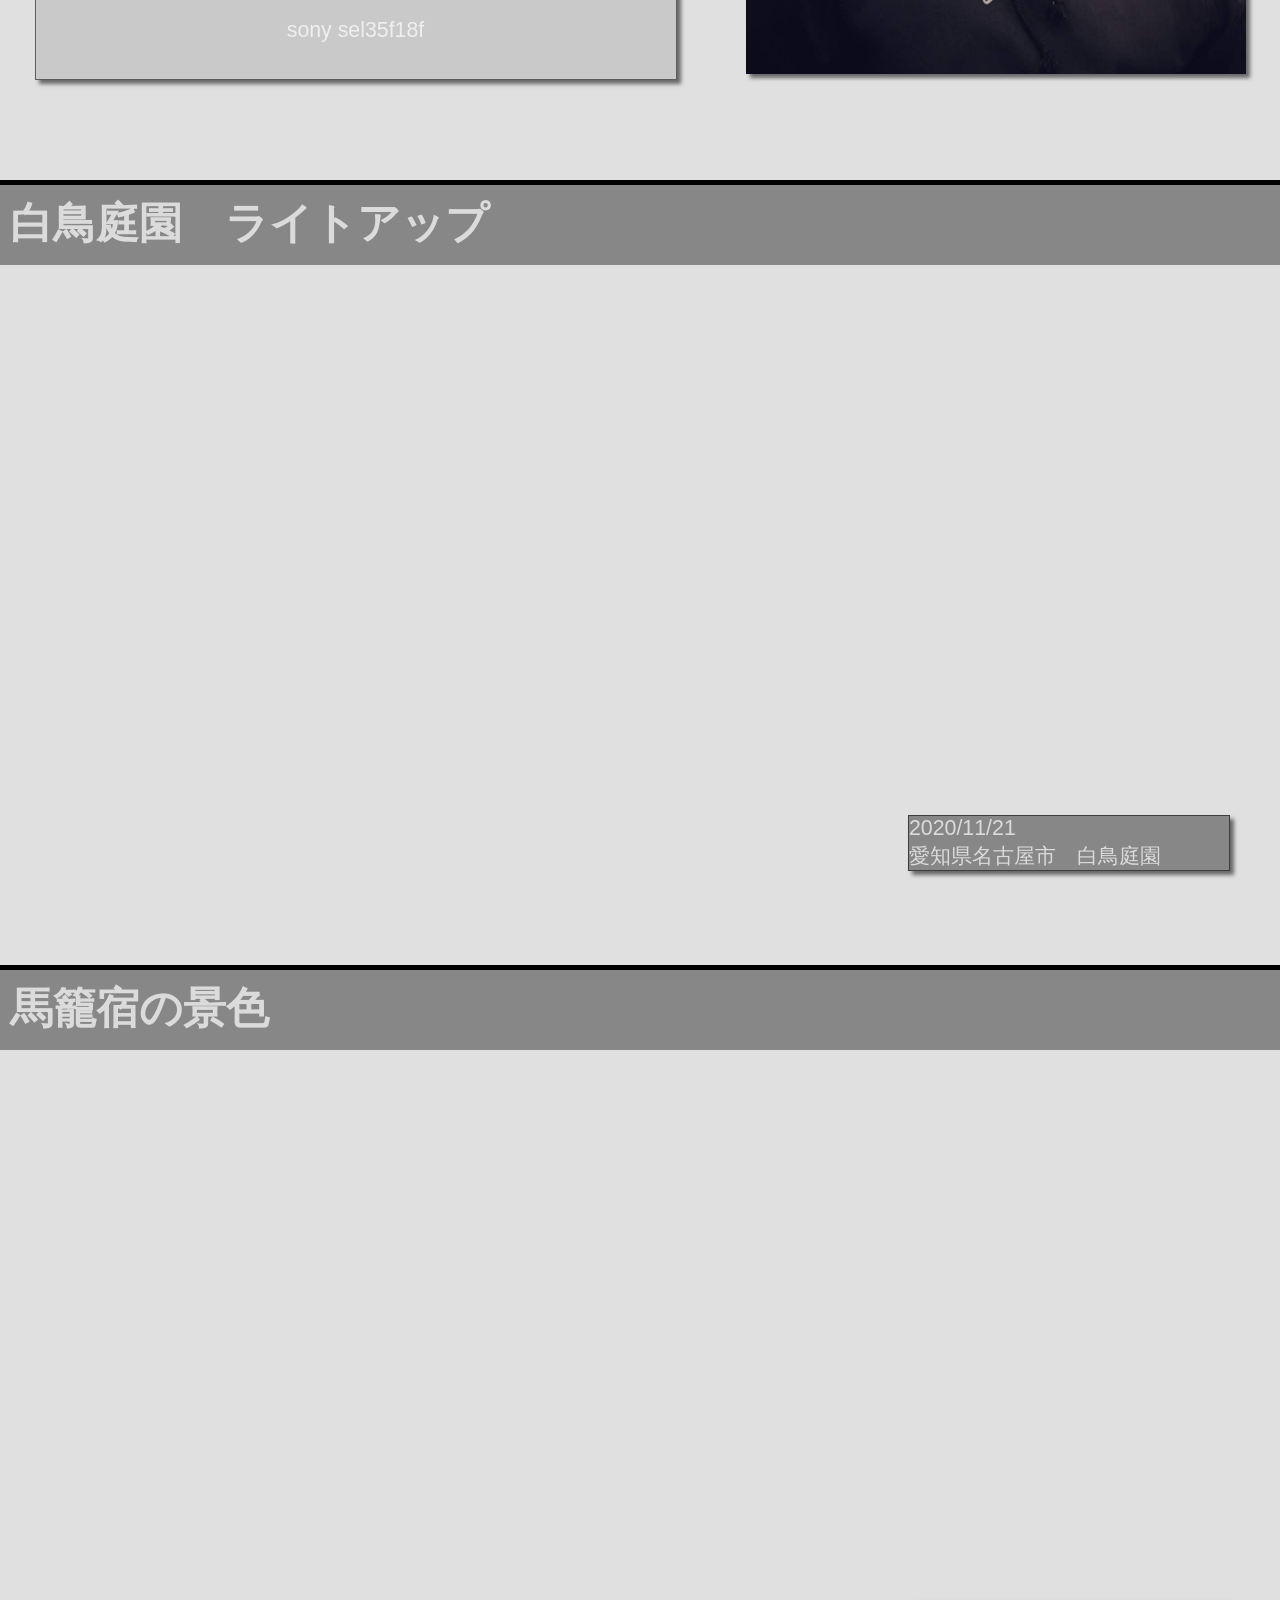
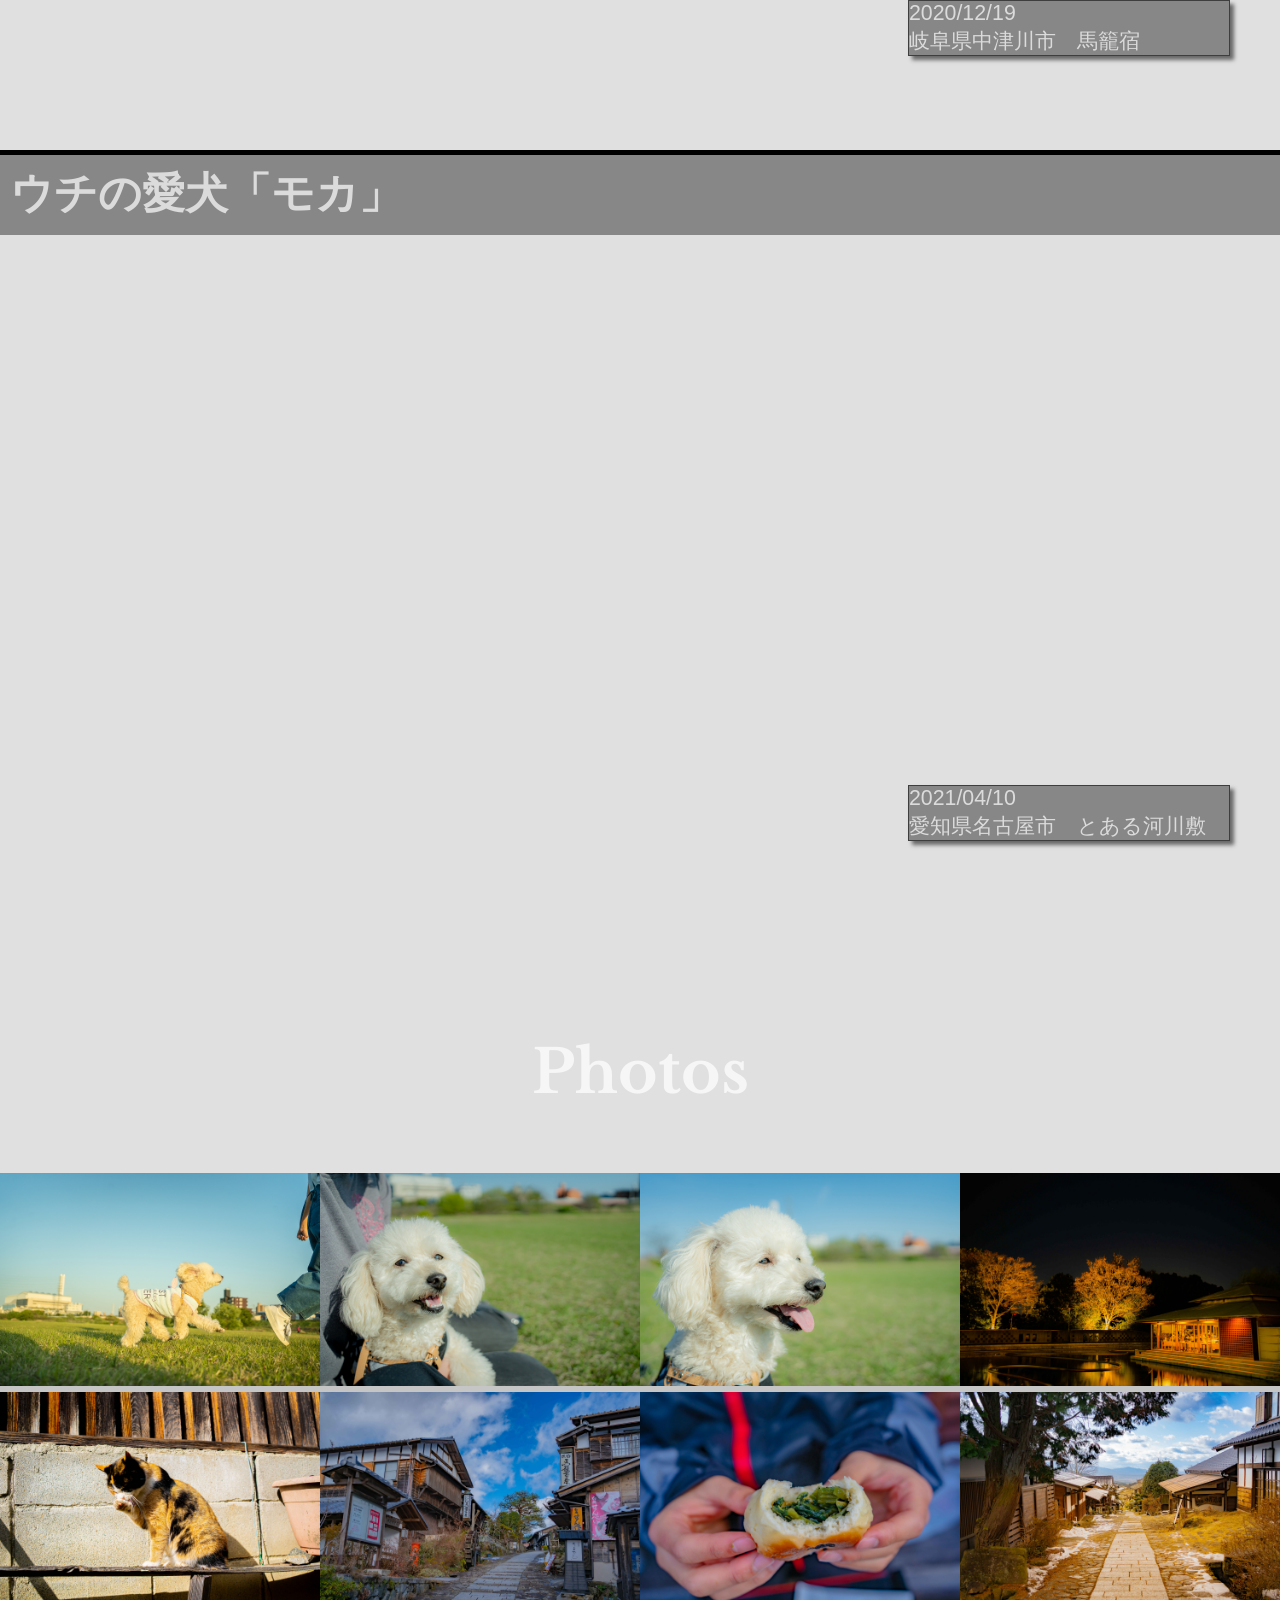
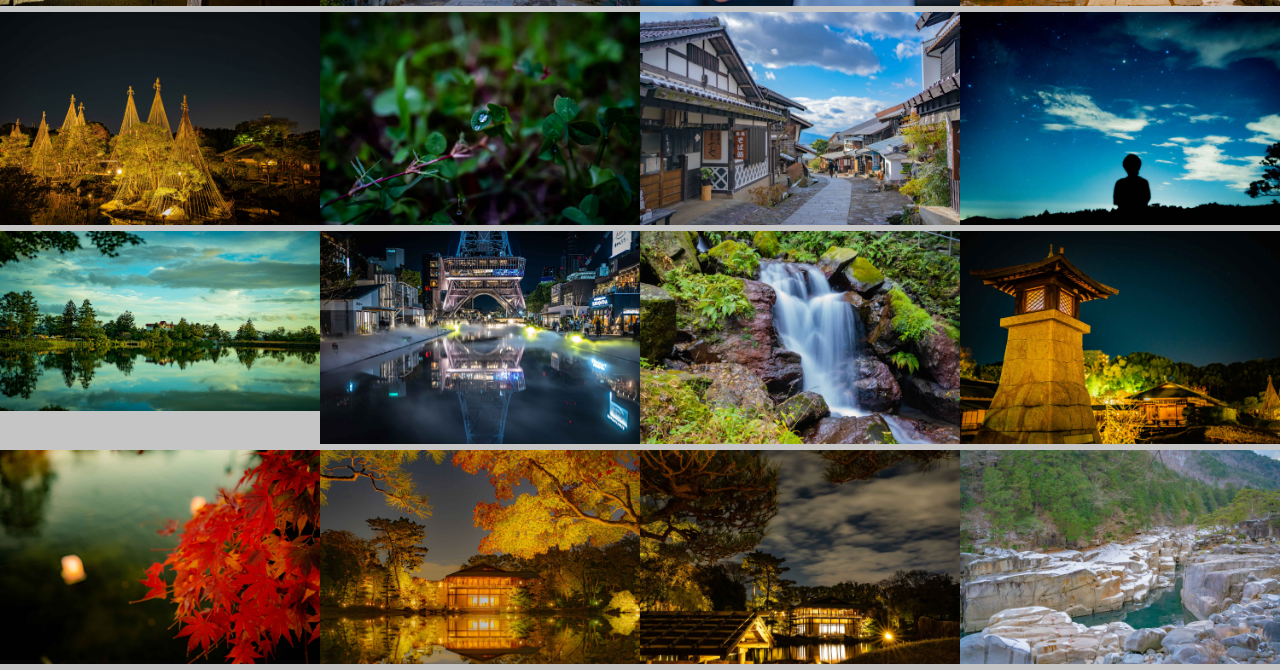
==== commit b2f233f3: "last" ====
--- a/index.html
+++ b/index.html
@@ -17,6 +17,8 @@
 
 <!-- jQuery -->
 <script src="./js/jquery-3.6.0.min.js"></script>
+<script src="js/jquery.bgswitcher.js"></script>
+<script src="js/main.js"></script>
 <!-- custom script -->
     </head>
 
@@ -27,10 +29,9 @@
         <div id="page_top"><a href="#"></a>
         </div>
 
-            <div class="fixed name">
+            <div class="fixed name bg-slider">
                 <h1> RYO OZAWA</h1>
                 <h2> My Portfolio</h2>
-                <p>2020/12/20<br>長野県　寝覚の床</p>
             </div>
     
             <div class="profile">
--- a/css/style.css
+++ b/css/style.css
@@ -34,12 +34,6 @@
     background-size: 100%;
 }
 
-.name{
-
-    background-image:url(../img/DSC03160.jpg);
-    padding-bottom: 400px;
-}
-
 .name h1 {
 
     color: var(--light-070);
@@ -49,6 +43,7 @@
     font-family: 'Open Sans Condensed', sans-serif;
     letter-spacing: 40px;
     transform: scale(1,2);
+    -webkit-text-stroke: 0.5px var(--dark-026);
 }
 
 .name h2 {
@@ -61,19 +56,6 @@
     letter-spacing: 20px;
     transform: scale(1,1.5);
 
-}
-
-.name p {
-
-    border-width: 1px;
-    border-style: solid;
-    border-color: var(--dark-054);
-    box-shadow: 4px 4px 4px var(--dark-054);
-    background-color: rgba(0, 0, 0, 0.4);
-    width: 25%;
-    float: right;
-    margin-right: 50px;
-    margin-top: 300px;
 }
 
 .Photo h1{
@@ -220,4 +202,13 @@
   content: '\f0aa';
   font-size: 60px;
   color: #ef3f40;
+}
+
+.bg-slider {
+	width: 100vw;
+	height: 100vh;
+	background-position:center center;
+	background-size: cover;
+	align-items: center;
+	justify-content: center;
 }
